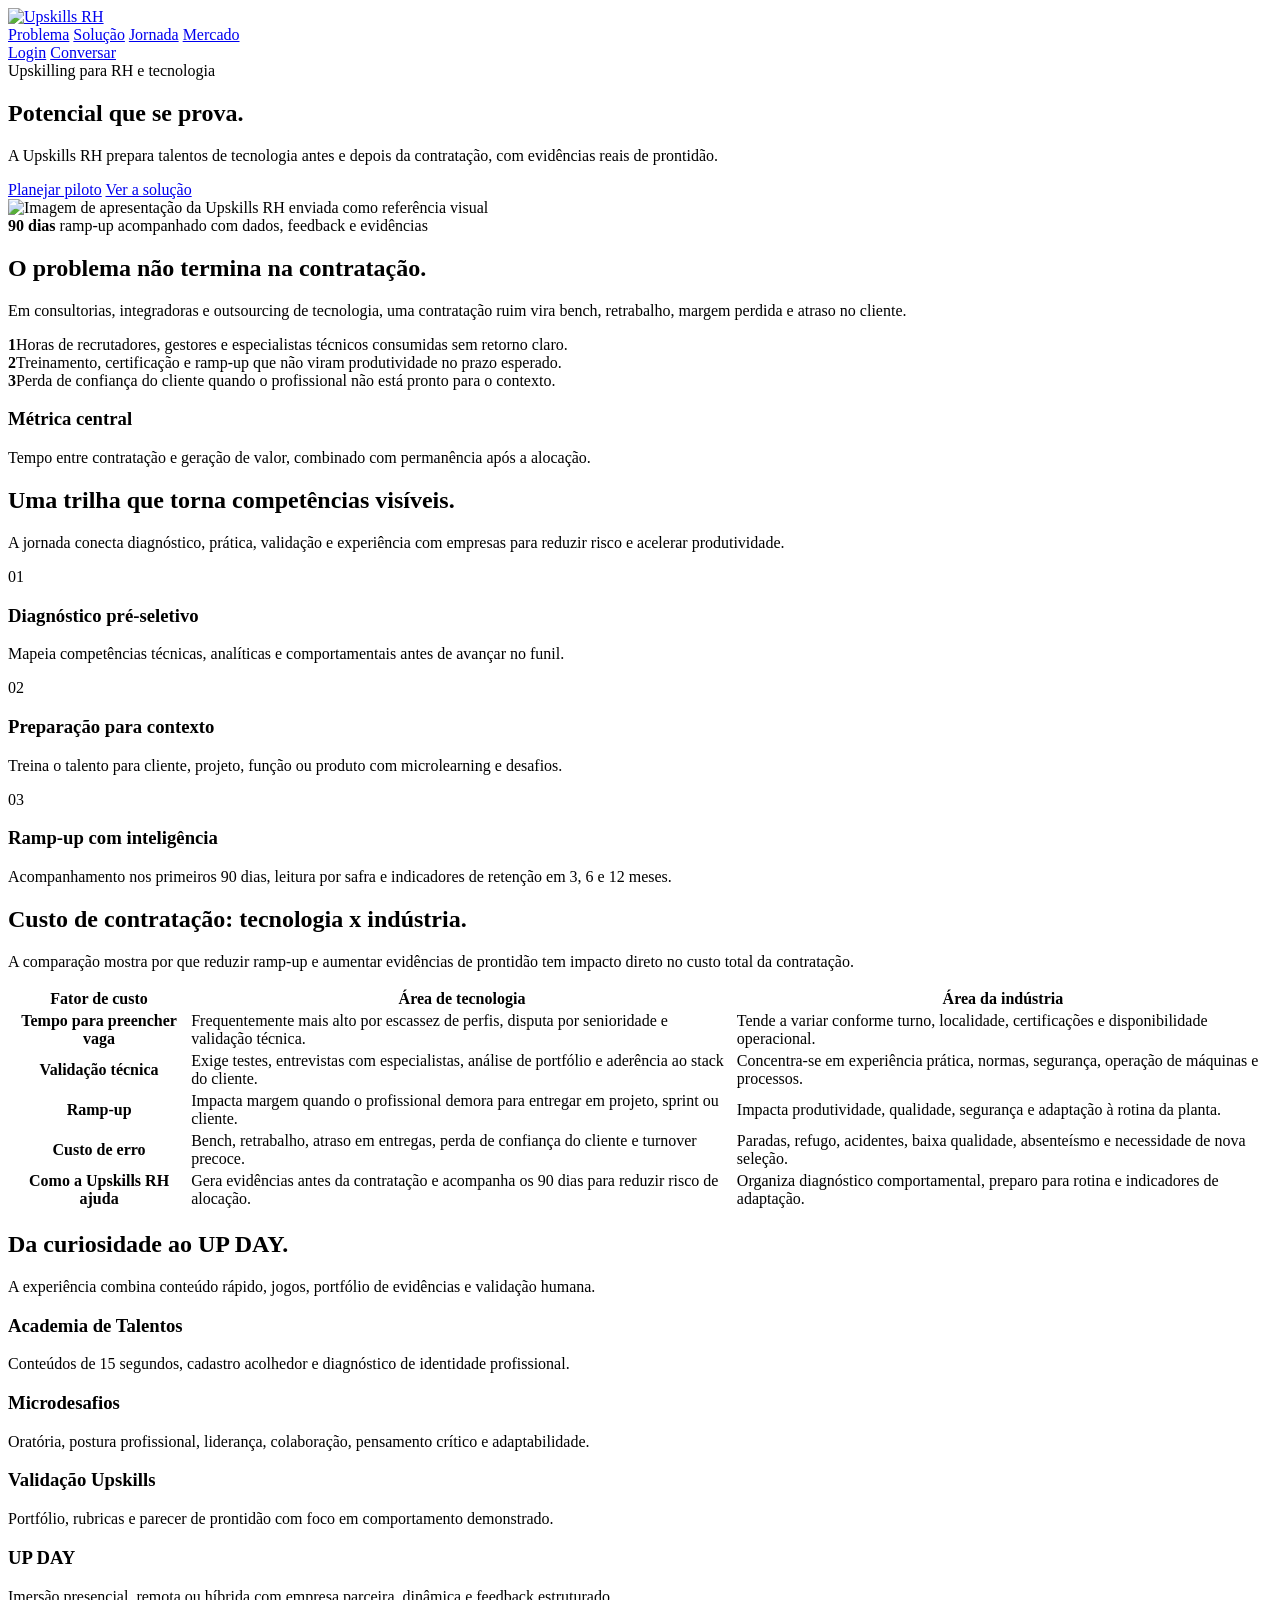
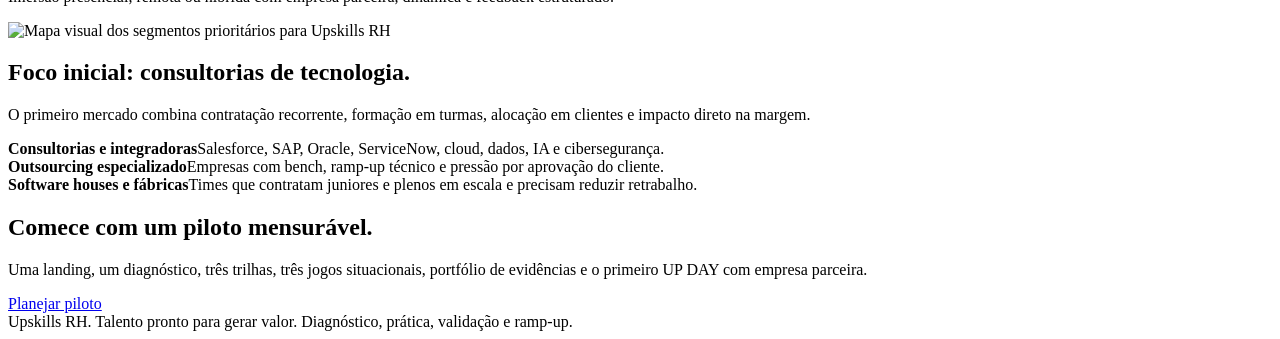
==== site/index.html @ b6ea3aa6 "Update hero punchline and visual asset" ====
<!doctype html>
<html lang="pt-BR">
<head>
  <meta charset="utf-8">
  <meta name="viewport" content="width=device-width, initial-scale=1">
  <title>Upskills RH | Talentos de tecnologia prontos para gerar valor</title>
  <meta name="description" content="Upskills RH reduz o tempo entre contratação e geração de valor com diagnóstico, microlearning, validação por evidências, UP DAY e ramp-up para talentos de tecnologia.">
  <meta property="og:title" content="Upskills RH">
  <meta property="og:description" content="Prepare talentos, acelere ramp-up e reduza risco de contratação em tecnologia.">
  <meta property="og:type" content="website">
  <link rel="icon" href="/upskills-logo.svg" type="image/svg+xml">
  <link rel="stylesheet" href="/styles.css?v=2">
</head>
<body>
  <header class="site-header">
    <div class="container nav">
      <a class="logo" href="#top" aria-label="Upskills RH">
        <img src="/upskills-logo.svg" alt="Upskills RH">
      </a>
      <nav class="nav-links" aria-label="Navegação principal">
        <a href="#problema">Problema</a>
        <a href="#solucao">Solução</a>
        <a href="#jornada">Jornada</a>
        <a href="#mercado">Mercado</a>
      </nav>
      <div class="nav-actions" aria-label="Ações principais">
        <a class="button secondary" href="/login">Login</a>
        <a class="button" href="mailto:brahmatechbot@gmail.com?subject=Quero%20conhecer%20a%20Upskills%20RH">Conversar</a>
      </div>
    </div>
  </header>

  <main id="top">
    <section class="hero">
      <div class="container hero-grid">
        <div class="hero-copy reveal">
          <span class="kicker">Upskilling para RH e tecnologia</span>
          <h1>Potencial que se prova.</h1>
          <p class="lead">A Upskills RH prepara talentos de tecnologia antes e depois da contratação, com evidências reais de prontidão.</p>
          <div class="hero-actions">
            <a class="button" href="mailto:brahmatechbot@gmail.com?subject=Piloto%20Upskills%20RH">Planejar piloto</a>
            <a class="button secondary" href="#solucao">Ver a solução</a>
          </div>
        </div>
        <div class="hero-panel reveal" aria-label="Visual de apresentação enviado para a interface principal da Upskills RH">
          <div class="hero-photo">
            <img src="/assets/hero-reference-isabela-20260822.jpeg" alt="Imagem de apresentação da Upskills RH enviada como referência visual">
          </div>
          <div class="metric-card">
            <strong>90 dias</strong>
            <span>ramp-up acompanhado com dados, feedback e evidências</span>
          </div>
        </div>
      </div>
    </section>

    <section id="problema" class="section-tight">
      <div class="container problem-grid">
        <article class="problem-main reveal">
          <h2 class="section-title">O problema não termina na contratação.</h2>
          <p>Em consultorias, integradoras e outsourcing de tecnologia, uma contratação ruim vira bench, retrabalho, margem perdida e atraso no cliente.</p>
          <div class="problem-list" aria-label="Custos de uma contratação inadequada">
            <div class="problem-item"><b>1</b><span>Horas de recrutadores, gestores e especialistas técnicos consumidas sem retorno claro.</span></div>
            <div class="problem-item"><b>2</b><span>Treinamento, certificação e ramp-up que não viram produtividade no prazo esperado.</span></div>
            <div class="problem-item"><b>3</b><span>Perda de confiança do cliente quando o profissional não está pronto para o contexto.</span></div>
          </div>
        </article>
        <aside class="problem-side reveal">
          <h3>Métrica central</h3>
          <p>Tempo entre contratação e geração de valor, combinado com permanência após a alocação.</p>
        </aside>
      </div>
    </section>

    <section id="solucao">
      <div class="container">
        <h2 class="section-title reveal">Uma trilha que torna competências visíveis.</h2>
        <p class="section-copy reveal">A jornada conecta diagnóstico, prática, validação e experiência com empresas para reduzir risco e acelerar produtividade.</p>
        <div class="modules">
          <article class="module reveal">
            <div class="module-number">01</div>
            <h3>Diagnóstico pré-seletivo</h3>
            <p>Mapeia competências técnicas, analíticas e comportamentais antes de avançar no funil.</p>
          </article>
          <article class="module reveal">
            <div class="module-number">02</div>
            <h3>Preparação para contexto</h3>
            <p>Treina o talento para cliente, projeto, função ou produto com microlearning e desafios.</p>
          </article>
          <article class="module wide reveal">
            <div>
              <div class="module-number">03</div>
              <h3>Ramp-up com inteligência</h3>
            </div>
            <p>Acompanhamento nos primeiros 90 dias, leitura por safra e indicadores de retenção em 3, 6 e 12 meses.</p>
          </article>
        </div>
      </div>
    </section>

    <section id="comparativo-custos" class="section-tight">
      <div class="container">
        <h2 class="section-title reveal">Custo de contratação: tecnologia x indústria.</h2>
        <p class="section-copy reveal">A comparação mostra por que reduzir ramp-up e aumentar evidências de prontidão tem impacto direto no custo total da contratação.</p>
        <div class="cost-table-wrap reveal" role="region" aria-label="Tabela de comparação de custo de contratação entre tecnologia e indústria" tabindex="0">
          <table class="cost-table">
            <thead>
              <tr>
                <th>Fator de custo</th>
                <th>Área de tecnologia</th>
                <th>Área da indústria</th>
              </tr>
            </thead>
            <tbody>
              <tr>
                <th scope="row">Tempo para preencher vaga</th>
                <td>Frequentemente mais alto por escassez de perfis, disputa por senioridade e validação técnica.</td>
                <td>Tende a variar conforme turno, localidade, certificações e disponibilidade operacional.</td>
              </tr>
              <tr>
                <th scope="row">Validação técnica</th>
                <td>Exige testes, entrevistas com especialistas, análise de portfólio e aderência ao stack do cliente.</td>
                <td>Concentra-se em experiência prática, normas, segurança, operação de máquinas e processos.</td>
              </tr>
              <tr>
                <th scope="row">Ramp-up</th>
                <td>Impacta margem quando o profissional demora para entregar em projeto, sprint ou cliente.</td>
                <td>Impacta produtividade, qualidade, segurança e adaptação à rotina da planta.</td>
              </tr>
              <tr>
                <th scope="row">Custo de erro</th>
                <td>Bench, retrabalho, atraso em entregas, perda de confiança do cliente e turnover precoce.</td>
                <td>Paradas, refugo, acidentes, baixa qualidade, absenteísmo e necessidade de nova seleção.</td>
              </tr>
              <tr>
                <th scope="row">Como a Upskills RH ajuda</th>
                <td>Gera evidências antes da contratação e acompanha os 90 dias para reduzir risco de alocação.</td>
                <td>Organiza diagnóstico comportamental, preparo para rotina e indicadores de adaptação.</td>
              </tr>
            </tbody>
          </table>
        </div>
      </div>
    </section>

    <section id="jornada">
      <div class="container">
        <h2 class="section-title reveal">Da curiosidade ao UP DAY.</h2>
        <p class="section-copy reveal">A experiência combina conteúdo rápido, jogos, portfólio de evidências e validação humana.</p>
        <div class="journey">
          <article class="journey-card reveal"><h3>Academia de Talentos</h3><p>Conteúdos de 15 segundos, cadastro acolhedor e diagnóstico de identidade profissional.</p></article>
          <article class="journey-card reveal"><h3>Microdesafios</h3><p>Oratória, postura profissional, liderança, colaboração, pensamento crítico e adaptabilidade.</p></article>
          <article class="journey-card reveal"><h3>Validação Upskills</h3><p>Portfólio, rubricas e parecer de prontidão com foco em comportamento demonstrado.</p></article>
          <article class="journey-card reveal"><h3>UP DAY</h3><p>Imersão presencial, remota ou híbrida com empresa parceira, dinâmica e feedback estruturado.</p></article>
        </div>
      </div>
    </section>

    <section id="mercado">
      <div class="container audience">
        <div class="audience-photo reveal">
          <img src="/market-map.svg" alt="Mapa visual dos segmentos prioritários para Upskills RH">
        </div>
        <div class="reveal">
          <h2 class="section-title">Foco inicial: consultorias de tecnologia.</h2>
          <p class="section-copy">O primeiro mercado combina contratação recorrente, formação em turmas, alocação em clientes e impacto direto na margem.</p>
          <div class="audience-list">
            <div class="audience-row"><strong>Consultorias e integradoras</strong><span>Salesforce, SAP, Oracle, ServiceNow, cloud, dados, IA e cibersegurança.</span></div>
            <div class="audience-row"><strong>Outsourcing especializado</strong><span>Empresas com bench, ramp-up técnico e pressão por aprovação do cliente.</span></div>
            <div class="audience-row"><strong>Software houses e fábricas</strong><span>Times que contratam juniores e plenos em escala e precisam reduzir retrabalho.</span></div>
          </div>
        </div>
      </div>
    </section>

    <section>
      <div class="container">
        <div class="cta-box reveal">
          <div>
            <h2>Comece com um piloto mensurável.</h2>
            <p>Uma landing, um diagnóstico, três trilhas, três jogos situacionais, portfólio de evidências e o primeiro UP DAY com empresa parceira.</p>
          </div>
          <div class="cta-actions">
            <a class="button" href="mailto:brahmatechbot@gmail.com?subject=Piloto%20Upskills%20RH">Planejar piloto</a>
          </div>
        </div>
      </div>
    </section>
  </main>

  <footer class="footer">
    <div class="container footer-inner">
      <span>Upskills RH. Talento pronto para gerar valor.</span>
      <span>Diagnóstico, prática, validação e ramp-up.</span>
    </div>
  </footer>
  <script src="https://code.jquery.com/jquery-4.0.0.min.js" defer></script>
  <script src="/site.js?v=2" defer></script>
</body>
</html>
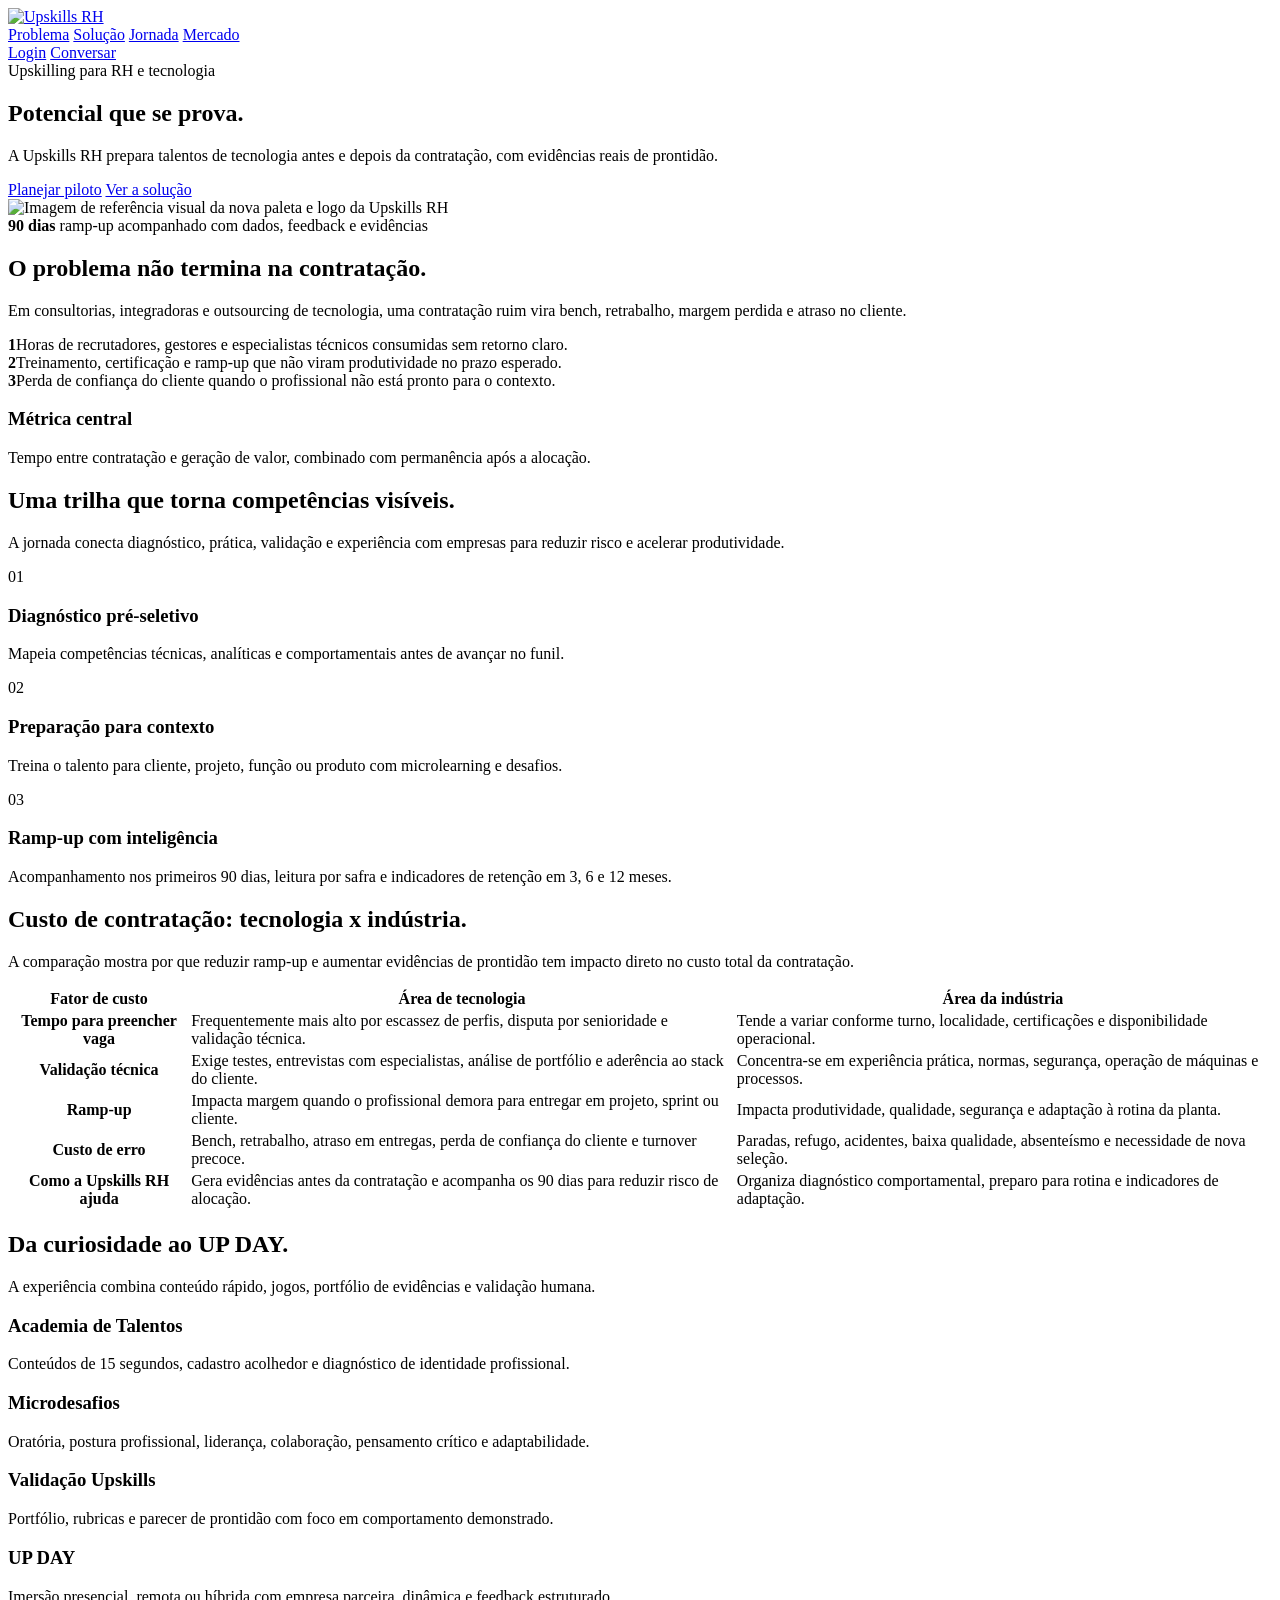
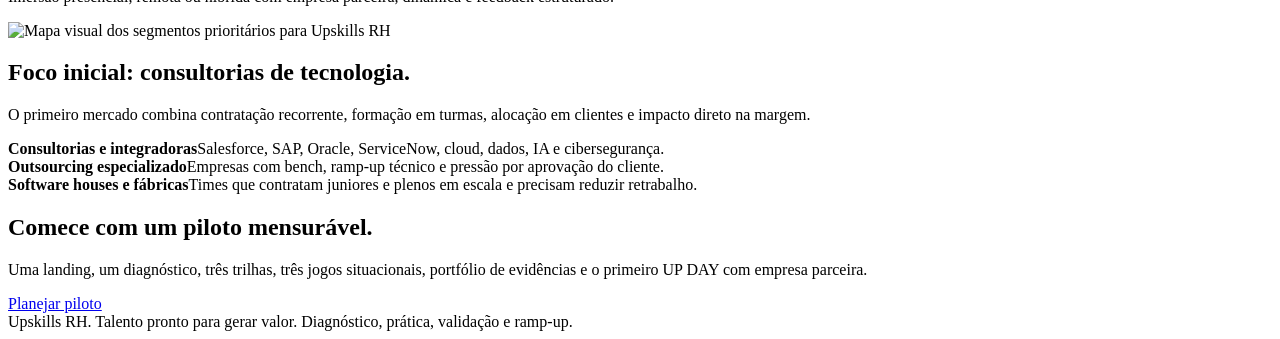
==== commit e0f62785: "Atualiza identidade visual da landing" ====
--- a/site/index.html
+++ b/site/index.html
@@ -9,7 +9,7 @@
   <meta property="og:description" content="Prepare talentos, acelere ramp-up e reduza risco de contratação em tecnologia.">
   <meta property="og:type" content="website">
   <link rel="icon" href="/upskills-logo.svg" type="image/svg+xml">
-  <link rel="stylesheet" href="/styles.css?v=2">
+  <link rel="stylesheet" href="/styles.css?v=3">
 </head>
 <body>
   <header class="site-header">
@@ -44,7 +44,7 @@
         </div>
         <div class="hero-panel reveal" aria-label="Visual de apresentação enviado para a interface principal da Upskills RH">
           <div class="hero-photo">
-            <img src="/assets/hero-reference-isabela-20260822.jpeg" alt="Imagem de apresentação da Upskills RH enviada como referência visual">
+            <img src="/assets/brand-reference-gabriele-20260822.jpeg" alt="Imagem de referência visual da nova paleta e logo da Upskills RH">
           </div>
           <div class="metric-card">
             <strong>90 dias</strong>
@@ -195,6 +195,6 @@
     </div>
   </footer>
   <script src="https://code.jquery.com/jquery-4.0.0.min.js" defer></script>
-  <script src="/site.js?v=2" defer></script>
+  <script src="/site.js?v=3" defer></script>
 </body>
 </html>
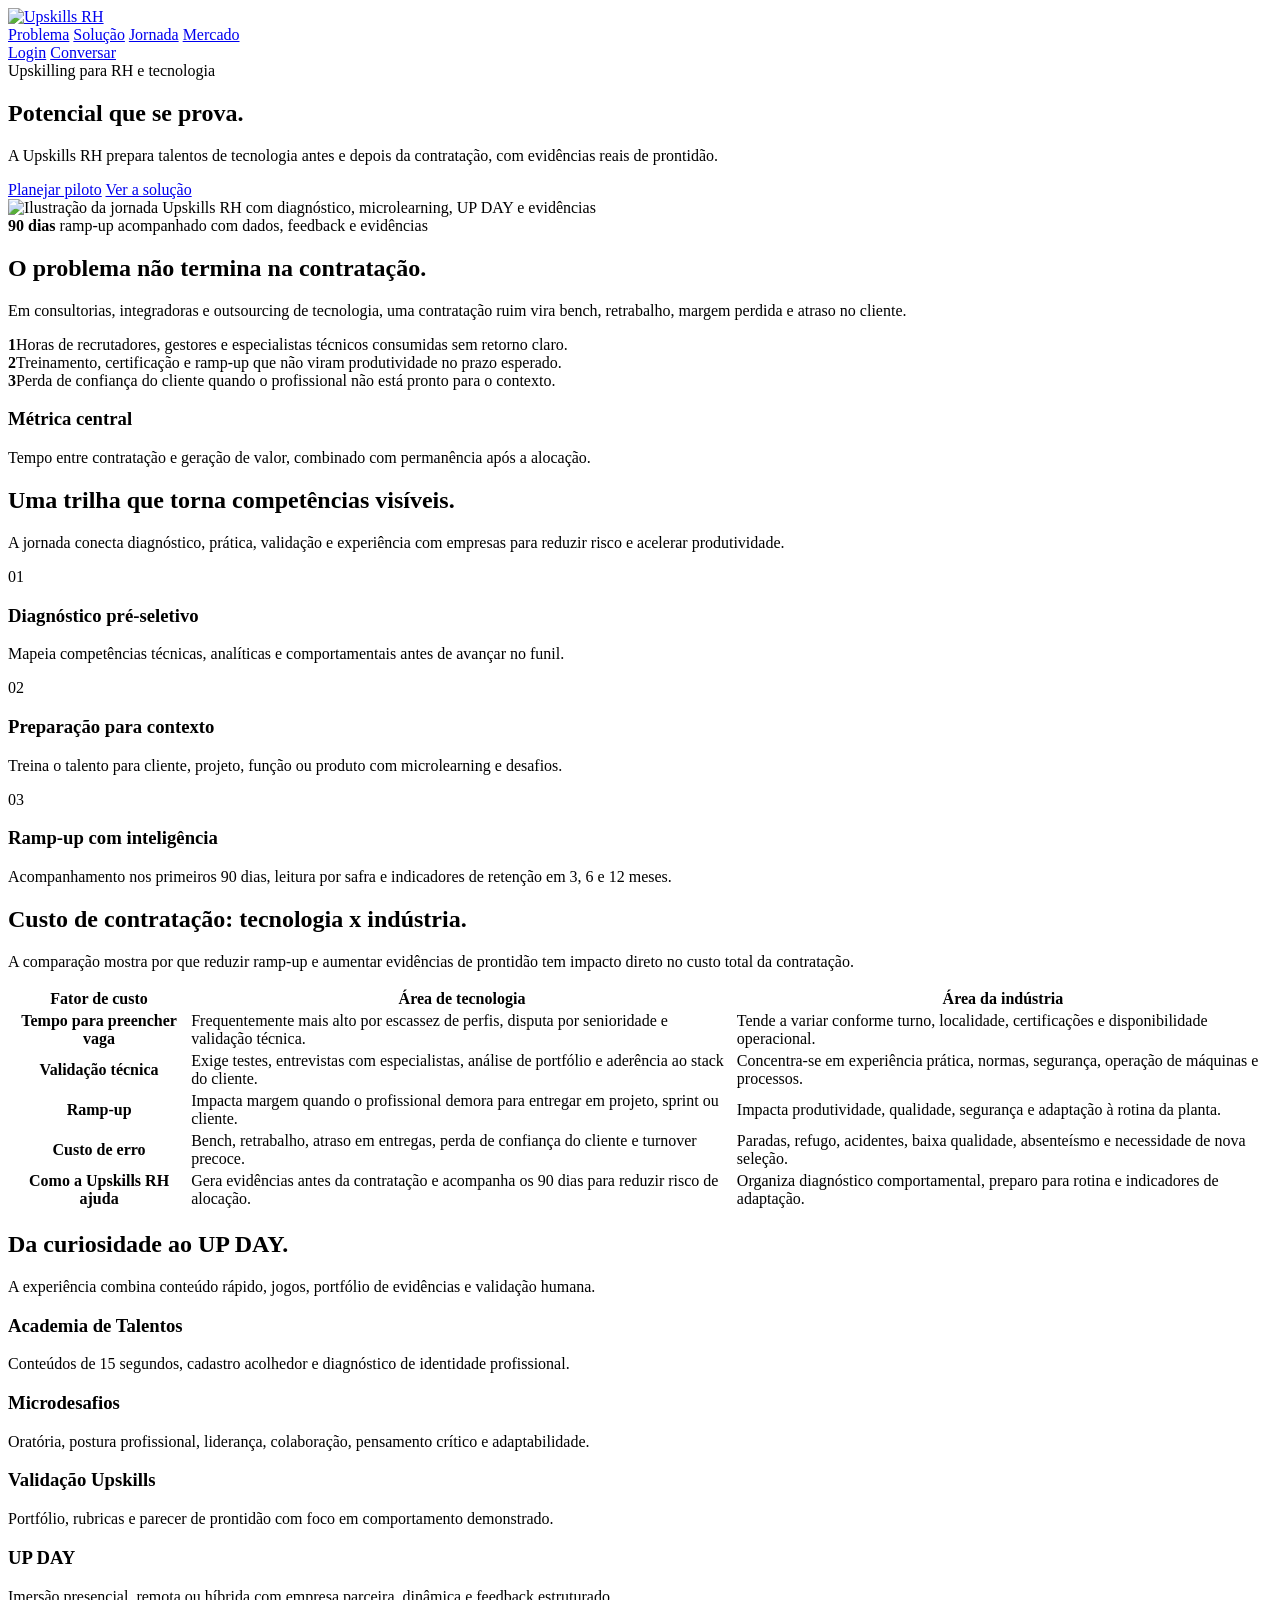
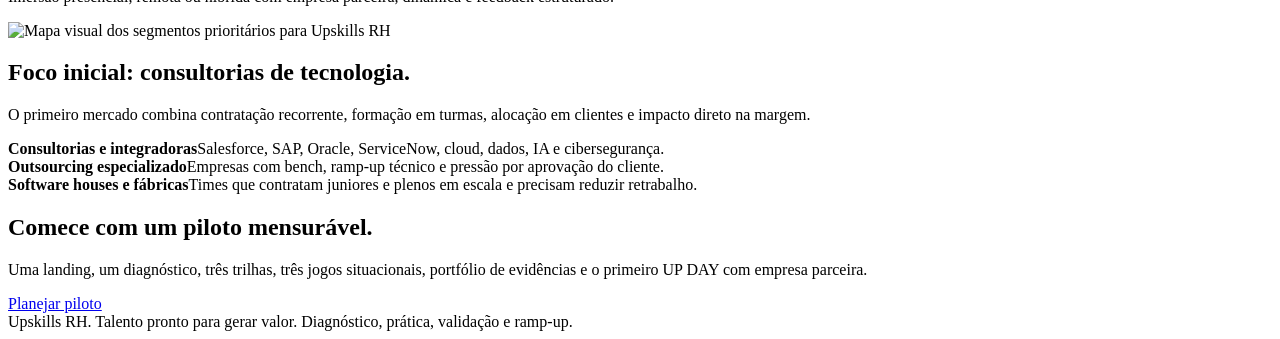
==== commit 72d90f26: "Aplica identidade visual em login e imagens" ====
--- a/site/index.html
+++ b/site/index.html
@@ -9,7 +9,7 @@
   <meta property="og:description" content="Prepare talentos, acelere ramp-up e reduza risco de contratação em tecnologia.">
   <meta property="og:type" content="website">
   <link rel="icon" href="/upskills-logo.svg" type="image/svg+xml">
-  <link rel="stylesheet" href="/styles.css?v=3">
+  <link rel="stylesheet" href="/styles.css?v=4">
 </head>
 <body>
   <header class="site-header">
@@ -44,7 +44,7 @@
         </div>
         <div class="hero-panel reveal" aria-label="Visual de apresentação enviado para a interface principal da Upskills RH">
           <div class="hero-photo">
-            <img src="/assets/brand-reference-gabriele-20260822.jpeg" alt="Imagem de referência visual da nova paleta e logo da Upskills RH">
+            <img src="/assets/hero-upskills-context.svg" alt="Ilustração da jornada Upskills RH com diagnóstico, microlearning, UP DAY e evidências">
           </div>
           <div class="metric-card">
             <strong>90 dias</strong>
@@ -195,6 +195,6 @@
     </div>
   </footer>
   <script src="https://code.jquery.com/jquery-4.0.0.min.js" defer></script>
-  <script src="/site.js?v=3" defer></script>
+  <script src="/site.js?v=4" defer></script>
 </body>
 </html>
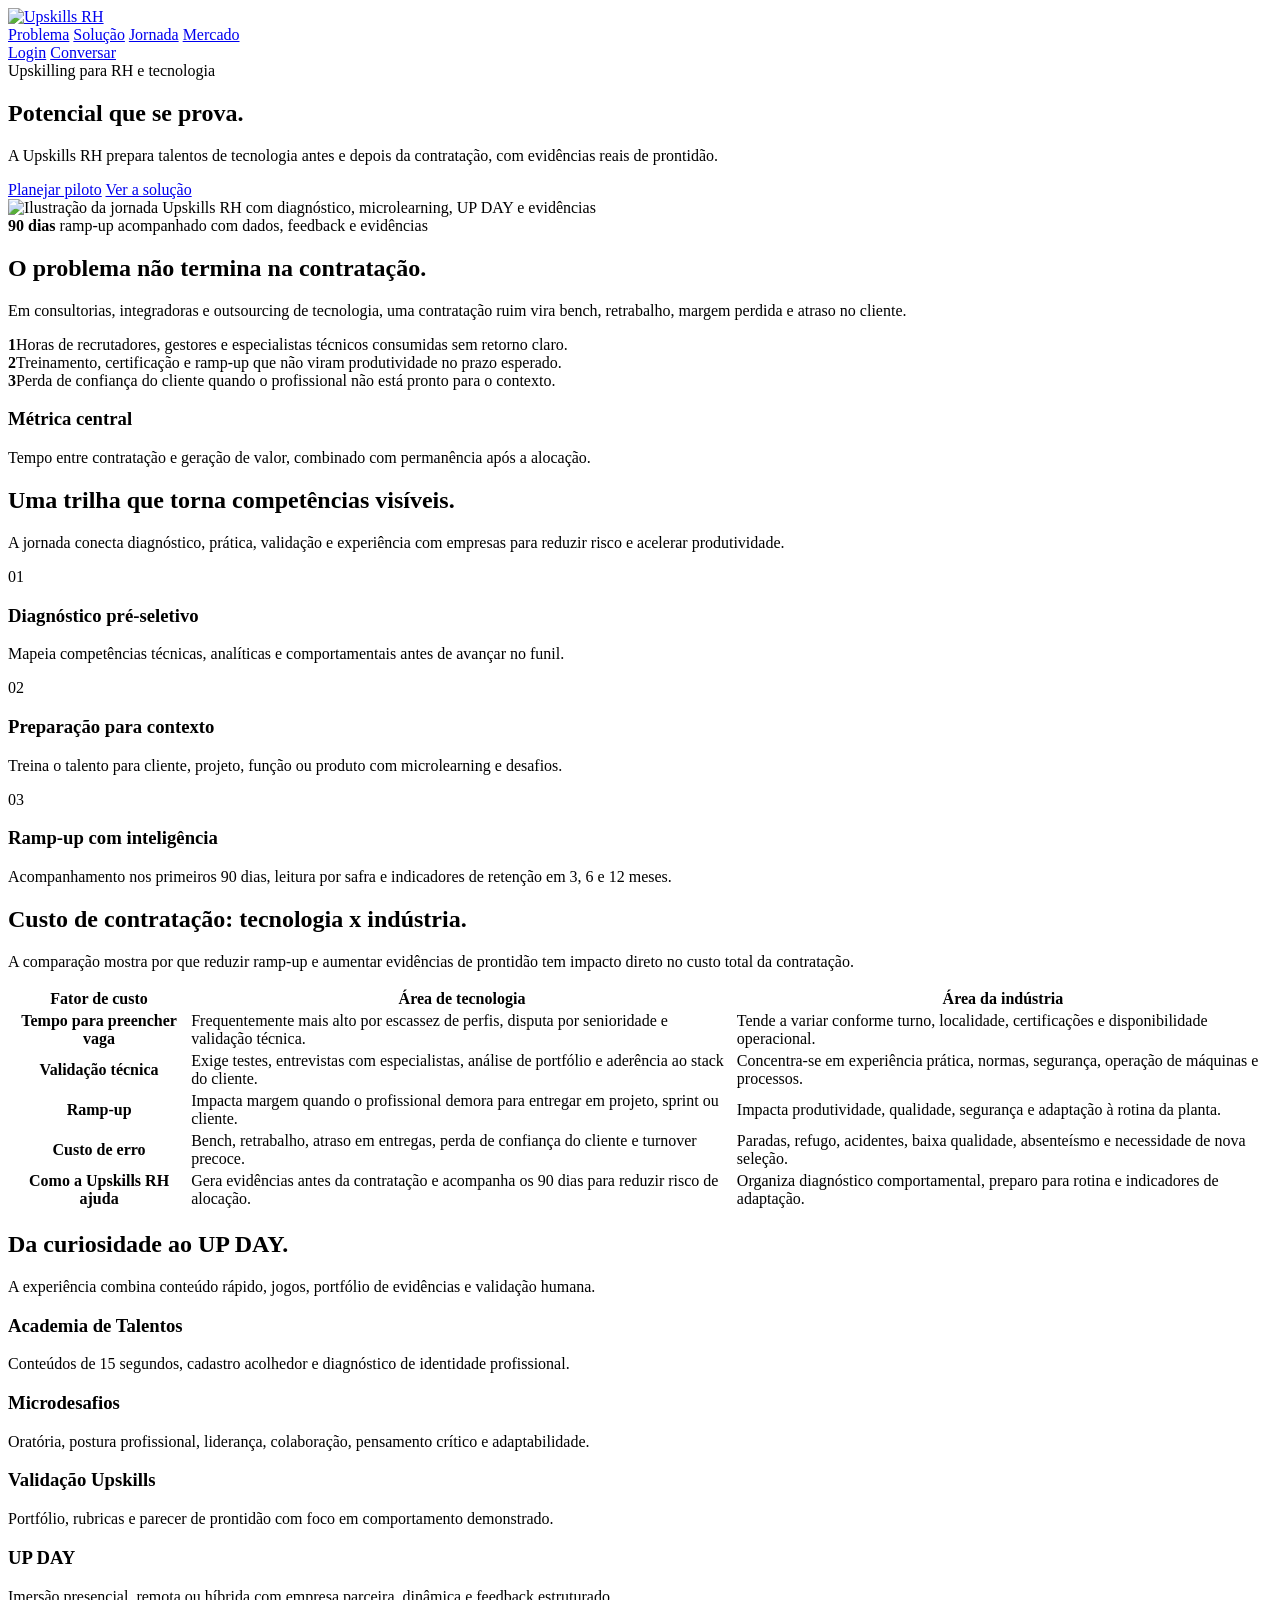
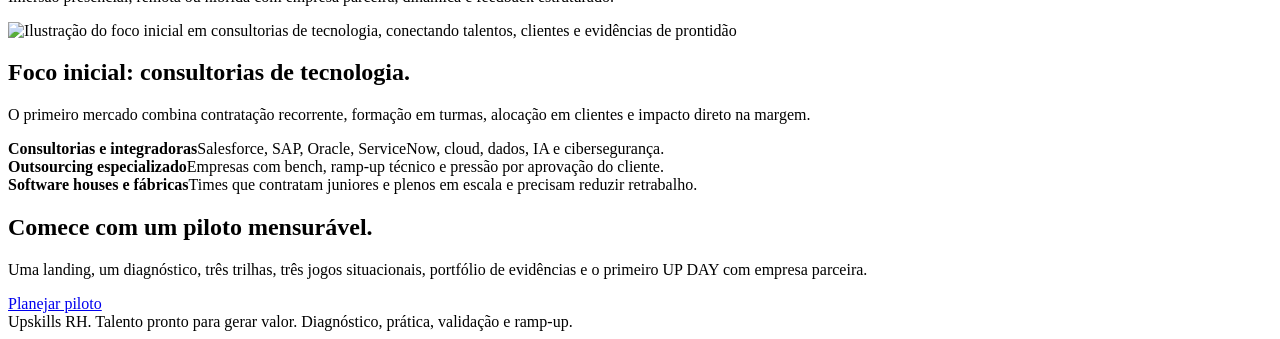
==== commit 3015b75f: "Atualiza imagem da seção de consultorias" ====
--- a/site/index.html
+++ b/site/index.html
@@ -159,7 +159,7 @@
     <section id="mercado">
       <div class="container audience">
         <div class="audience-photo reveal">
-          <img src="/market-map.svg" alt="Mapa visual dos segmentos prioritários para Upskills RH">
+          <img src="/market-map.svg?v=2" alt="Ilustração do foco inicial em consultorias de tecnologia, conectando talentos, clientes e evidências de prontidão">
         </div>
         <div class="reveal">
           <h2 class="section-title">Foco inicial: consultorias de tecnologia.</h2>
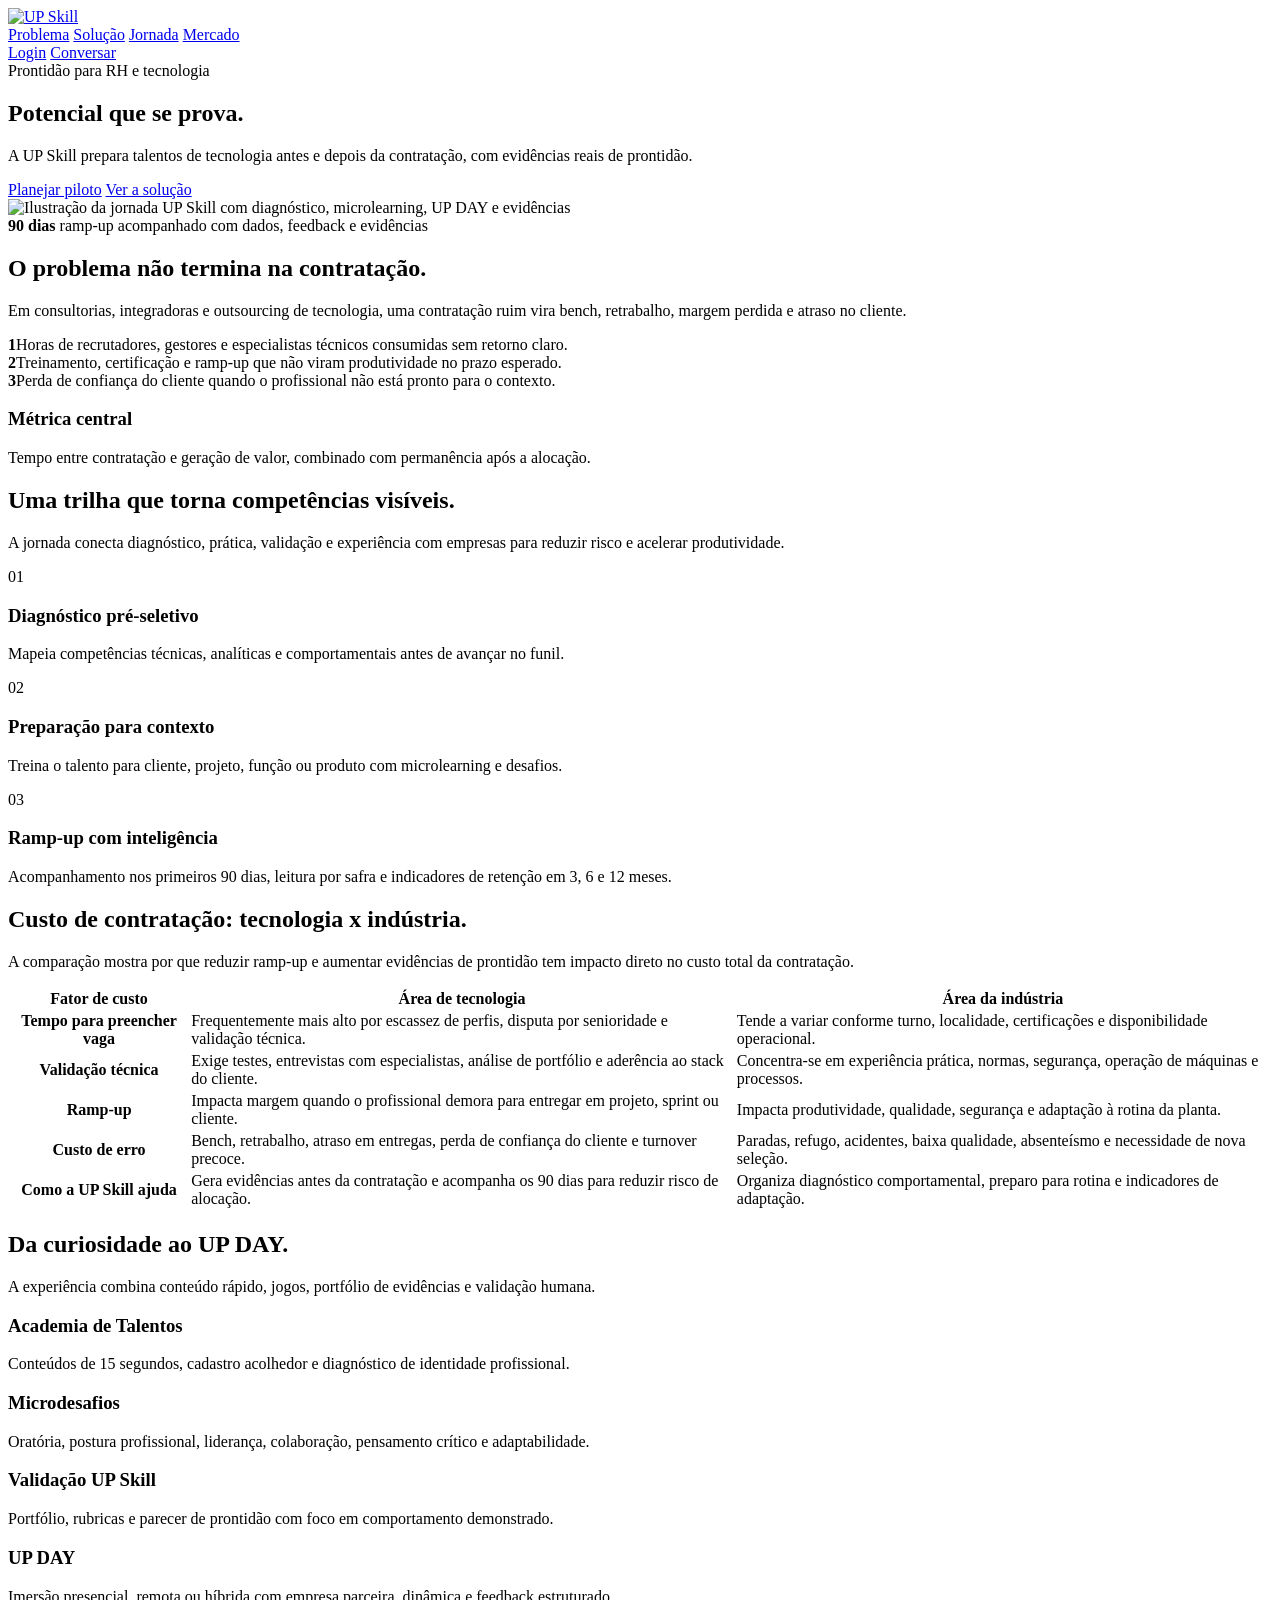
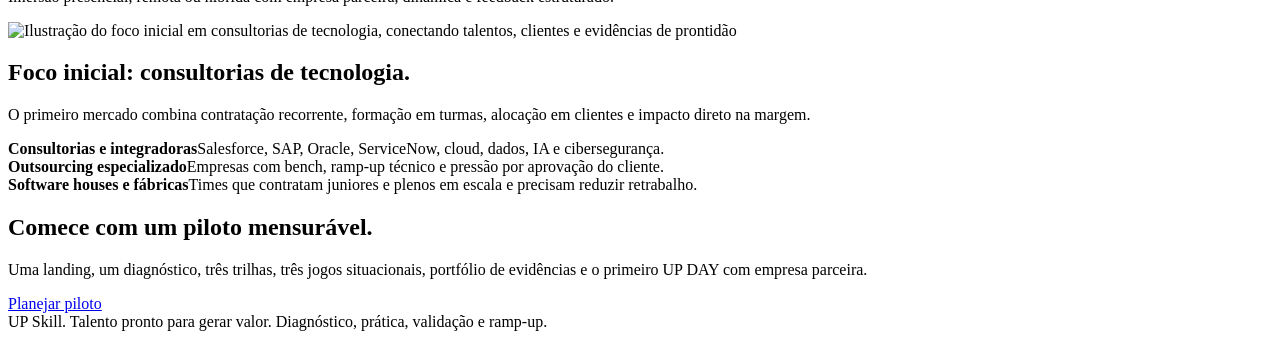
==== commit cb7d7796: "Padroniza nome da plataforma como UP Skill" ====
--- a/site/index.html
+++ b/site/index.html
@@ -3,9 +3,9 @@
 <head>
   <meta charset="utf-8">
   <meta name="viewport" content="width=device-width, initial-scale=1">
-  <title>Upskills RH | Talentos de tecnologia prontos para gerar valor</title>
-  <meta name="description" content="Upskills RH reduz o tempo entre contratação e geração de valor com diagnóstico, microlearning, validação por evidências, UP DAY e ramp-up para talentos de tecnologia.">
-  <meta property="og:title" content="Upskills RH">
+  <title>UP Skill | Talentos de tecnologia prontos para gerar valor</title>
+  <meta name="description" content="UP Skill reduz o tempo entre contratação e geração de valor com diagnóstico, microlearning, validação por evidências, UP DAY e ramp-up para talentos de tecnologia.">
+  <meta property="og:title" content="UP Skill">
   <meta property="og:description" content="Prepare talentos, acelere ramp-up e reduza risco de contratação em tecnologia.">
   <meta property="og:type" content="website">
   <link rel="icon" href="/upskills-logo.svg" type="image/svg+xml">
@@ -14,8 +14,8 @@
 <body>
   <header class="site-header">
     <div class="container nav">
-      <a class="logo" href="#top" aria-label="Upskills RH">
-        <img src="/upskills-logo.svg" alt="Upskills RH">
+      <a class="logo" href="#top" aria-label="UP Skill">
+        <img src="/upskills-logo.svg" alt="UP Skill">
       </a>
       <nav class="nav-links" aria-label="Navegação principal">
         <a href="#problema">Problema</a>
@@ -25,7 +25,7 @@
       </nav>
       <div class="nav-actions" aria-label="Ações principais">
         <a class="button secondary" href="/login">Login</a>
-        <a class="button" href="mailto:brahmatechbot@gmail.com?subject=Quero%20conhecer%20a%20Upskills%20RH">Conversar</a>
+        <a class="button" href="mailto:brahmatechbot@gmail.com?subject=Quero%20conhecer%20a%20UP%20Skill">Conversar</a>
       </div>
     </div>
   </header>
@@ -34,17 +34,17 @@
     <section class="hero">
       <div class="container hero-grid">
         <div class="hero-copy reveal">
-          <span class="kicker">Upskilling para RH e tecnologia</span>
+          <span class="kicker">Prontidão para RH e tecnologia</span>
           <h1>Potencial que se prova.</h1>
-          <p class="lead">A Upskills RH prepara talentos de tecnologia antes e depois da contratação, com evidências reais de prontidão.</p>
+          <p class="lead">A UP Skill prepara talentos de tecnologia antes e depois da contratação, com evidências reais de prontidão.</p>
           <div class="hero-actions">
-            <a class="button" href="mailto:brahmatechbot@gmail.com?subject=Piloto%20Upskills%20RH">Planejar piloto</a>
+            <a class="button" href="mailto:brahmatechbot@gmail.com?subject=Piloto%20UP%20Skill">Planejar piloto</a>
             <a class="button secondary" href="#solucao">Ver a solução</a>
           </div>
         </div>
-        <div class="hero-panel reveal" aria-label="Visual de apresentação enviado para a interface principal da Upskills RH">
+        <div class="hero-panel reveal" aria-label="Visual de apresentação enviado para a interface principal da UP Skill">
           <div class="hero-photo">
-            <img src="/assets/hero-upskills-context.svg" alt="Ilustração da jornada Upskills RH com diagnóstico, microlearning, UP DAY e evidências">
+            <img src="/assets/hero-upskills-context.svg" alt="Ilustração da jornada UP Skill com diagnóstico, microlearning, UP DAY e evidências">
           </div>
           <div class="metric-card">
             <strong>90 dias</strong>
@@ -133,7 +133,7 @@
                 <td>Paradas, refugo, acidentes, baixa qualidade, absenteísmo e necessidade de nova seleção.</td>
               </tr>
               <tr>
-                <th scope="row">Como a Upskills RH ajuda</th>
+                <th scope="row">Como a UP Skill ajuda</th>
                 <td>Gera evidências antes da contratação e acompanha os 90 dias para reduzir risco de alocação.</td>
                 <td>Organiza diagnóstico comportamental, preparo para rotina e indicadores de adaptação.</td>
               </tr>
@@ -150,7 +150,7 @@
         <div class="journey">
           <article class="journey-card reveal"><h3>Academia de Talentos</h3><p>Conteúdos de 15 segundos, cadastro acolhedor e diagnóstico de identidade profissional.</p></article>
           <article class="journey-card reveal"><h3>Microdesafios</h3><p>Oratória, postura profissional, liderança, colaboração, pensamento crítico e adaptabilidade.</p></article>
-          <article class="journey-card reveal"><h3>Validação Upskills</h3><p>Portfólio, rubricas e parecer de prontidão com foco em comportamento demonstrado.</p></article>
+          <article class="journey-card reveal"><h3>Validação UP Skill</h3><p>Portfólio, rubricas e parecer de prontidão com foco em comportamento demonstrado.</p></article>
           <article class="journey-card reveal"><h3>UP DAY</h3><p>Imersão presencial, remota ou híbrida com empresa parceira, dinâmica e feedback estruturado.</p></article>
         </div>
       </div>
@@ -181,7 +181,7 @@
             <p>Uma landing, um diagnóstico, três trilhas, três jogos situacionais, portfólio de evidências e o primeiro UP DAY com empresa parceira.</p>
           </div>
           <div class="cta-actions">
-            <a class="button" href="mailto:brahmatechbot@gmail.com?subject=Piloto%20Upskills%20RH">Planejar piloto</a>
+            <a class="button" href="mailto:brahmatechbot@gmail.com?subject=Piloto%20UP%20Skill">Planejar piloto</a>
           </div>
         </div>
       </div>
@@ -190,7 +190,7 @@
 
   <footer class="footer">
     <div class="container footer-inner">
-      <span>Upskills RH. Talento pronto para gerar valor.</span>
+      <span>UP Skill. Talento pronto para gerar valor.</span>
       <span>Diagnóstico, prática, validação e ramp-up.</span>
     </div>
   </footer>
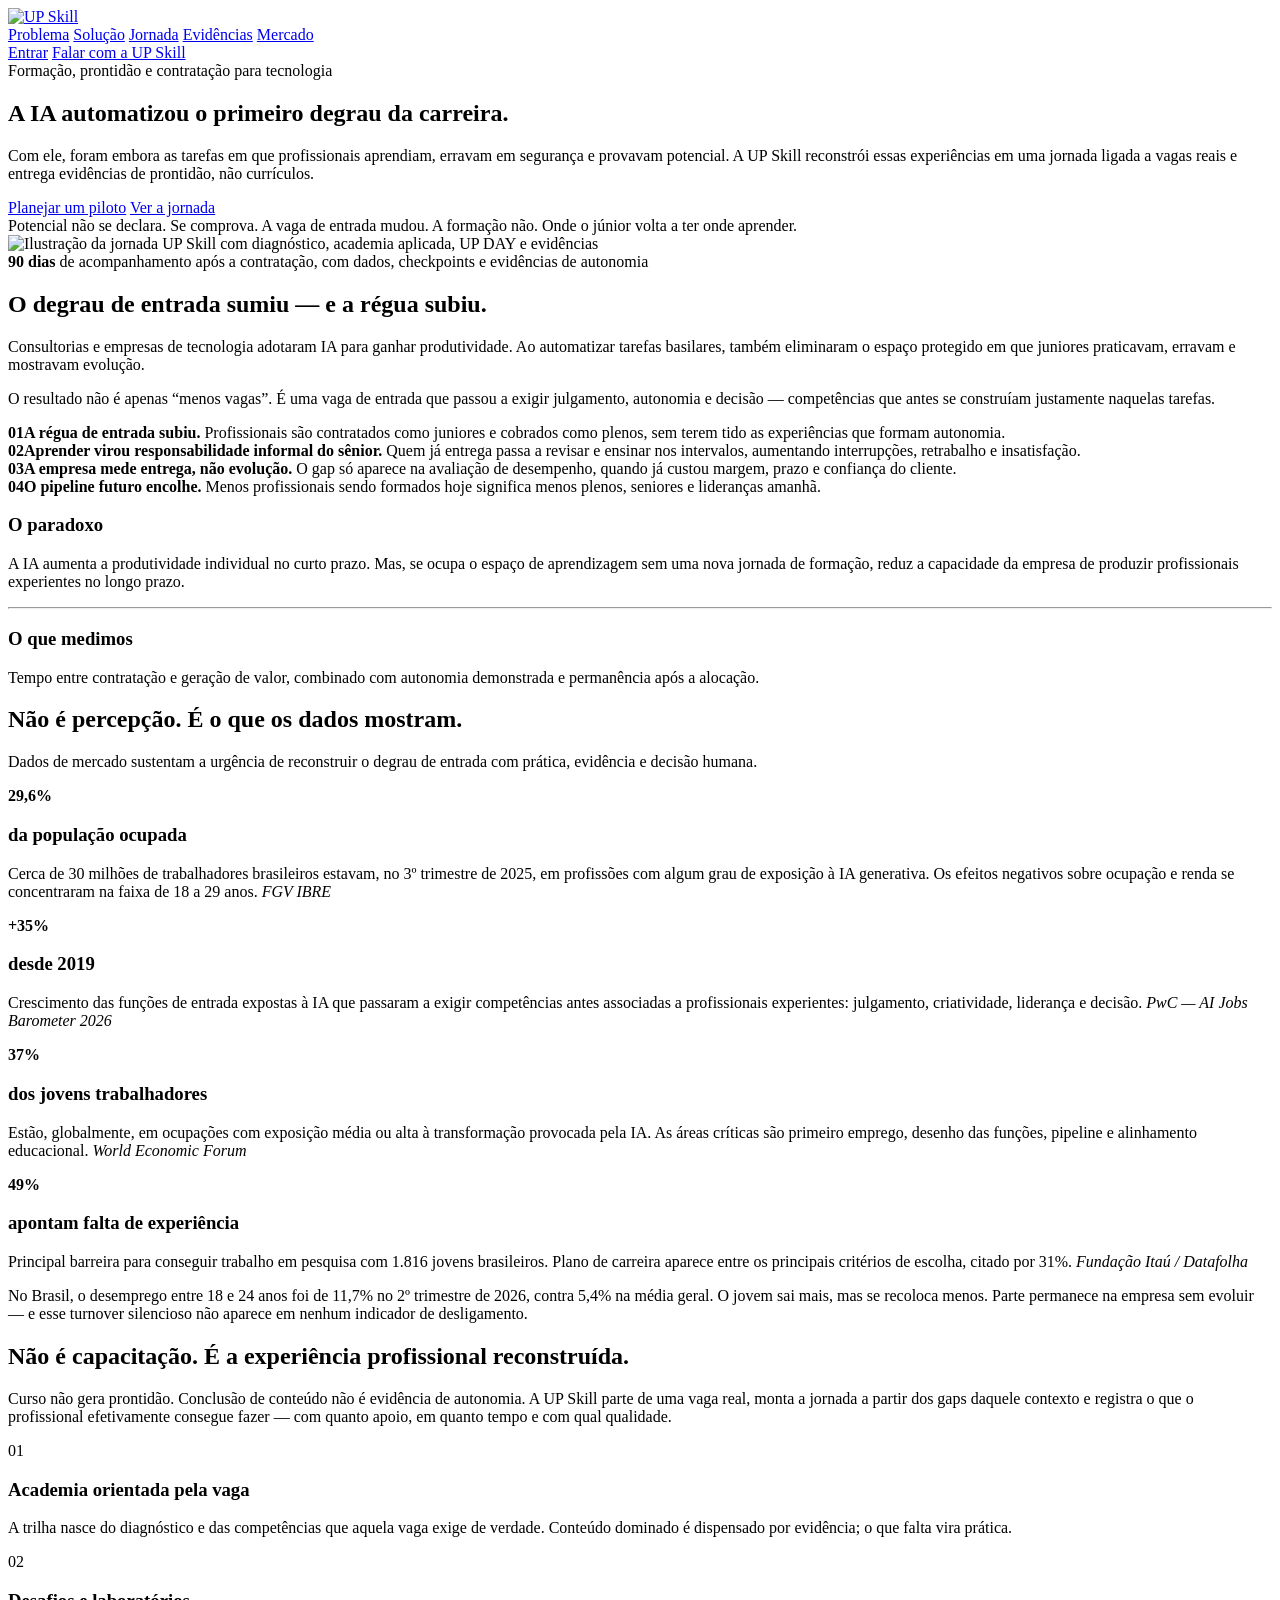
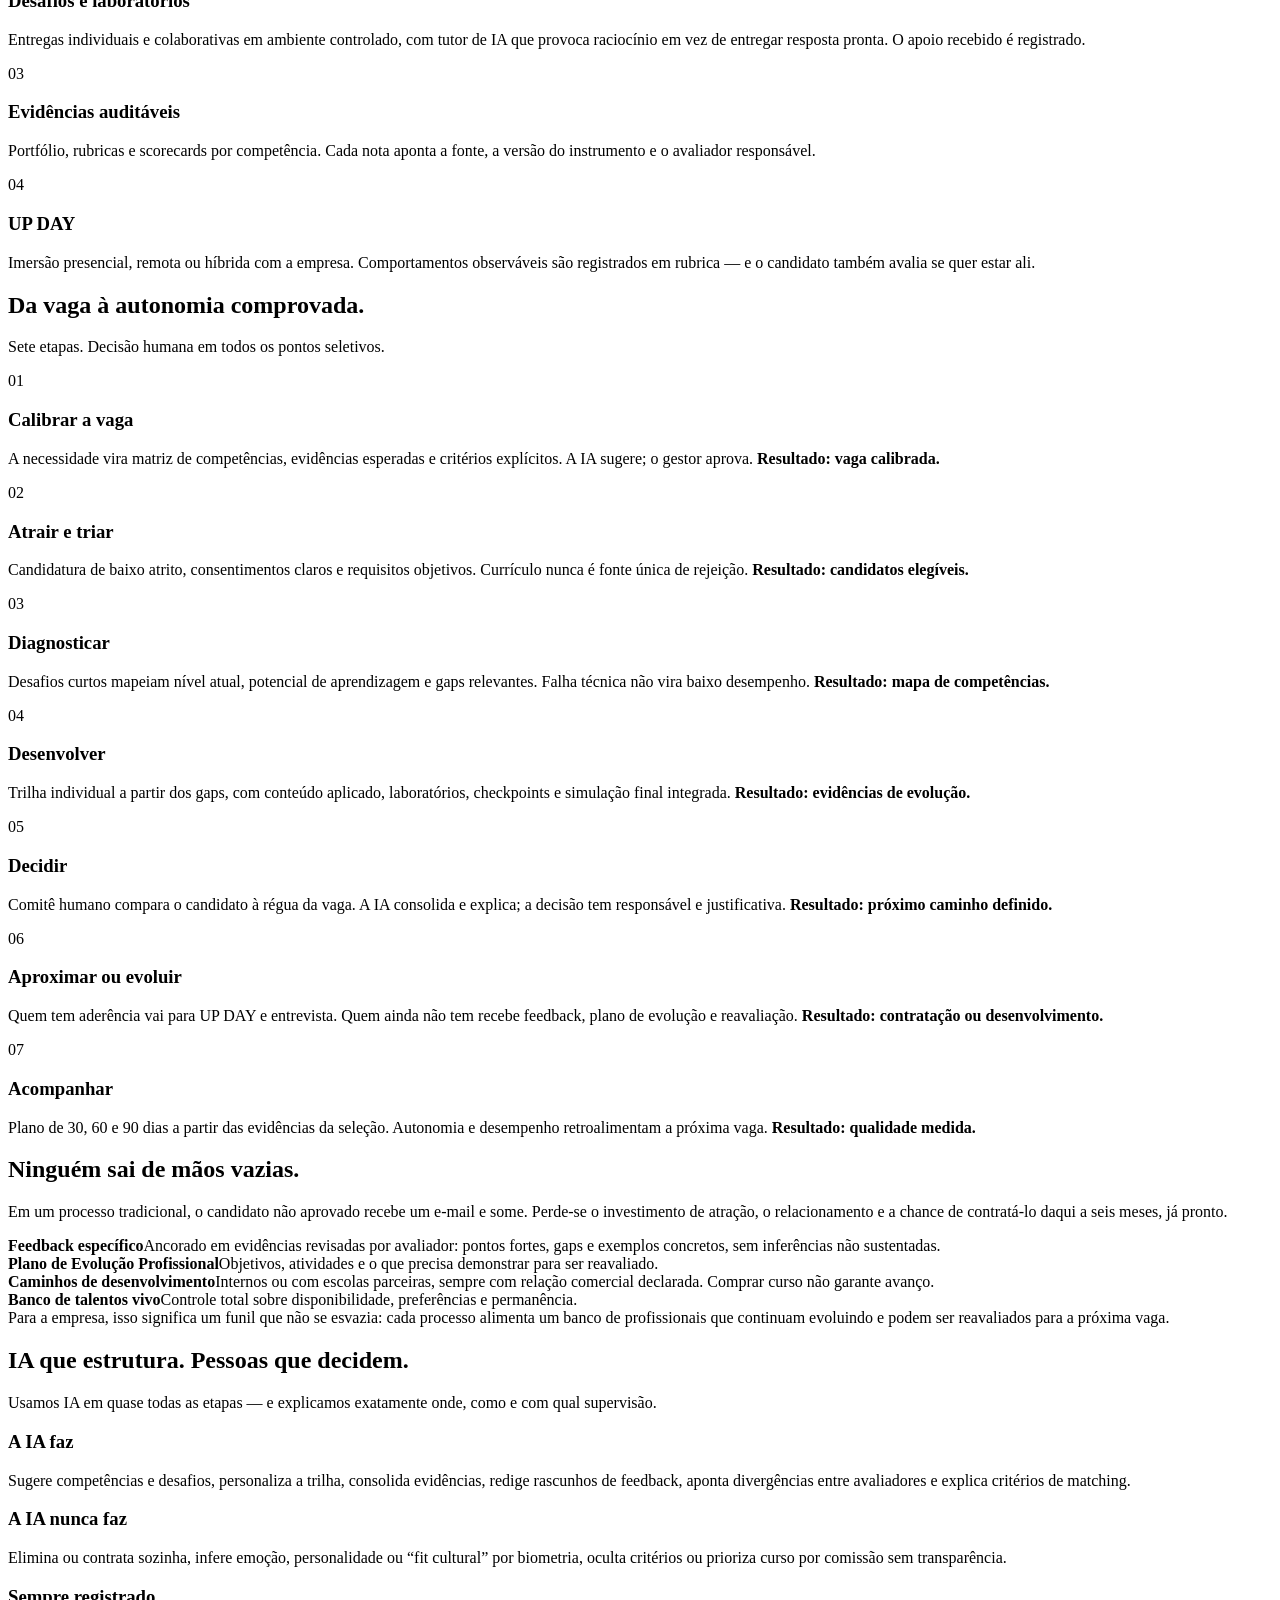
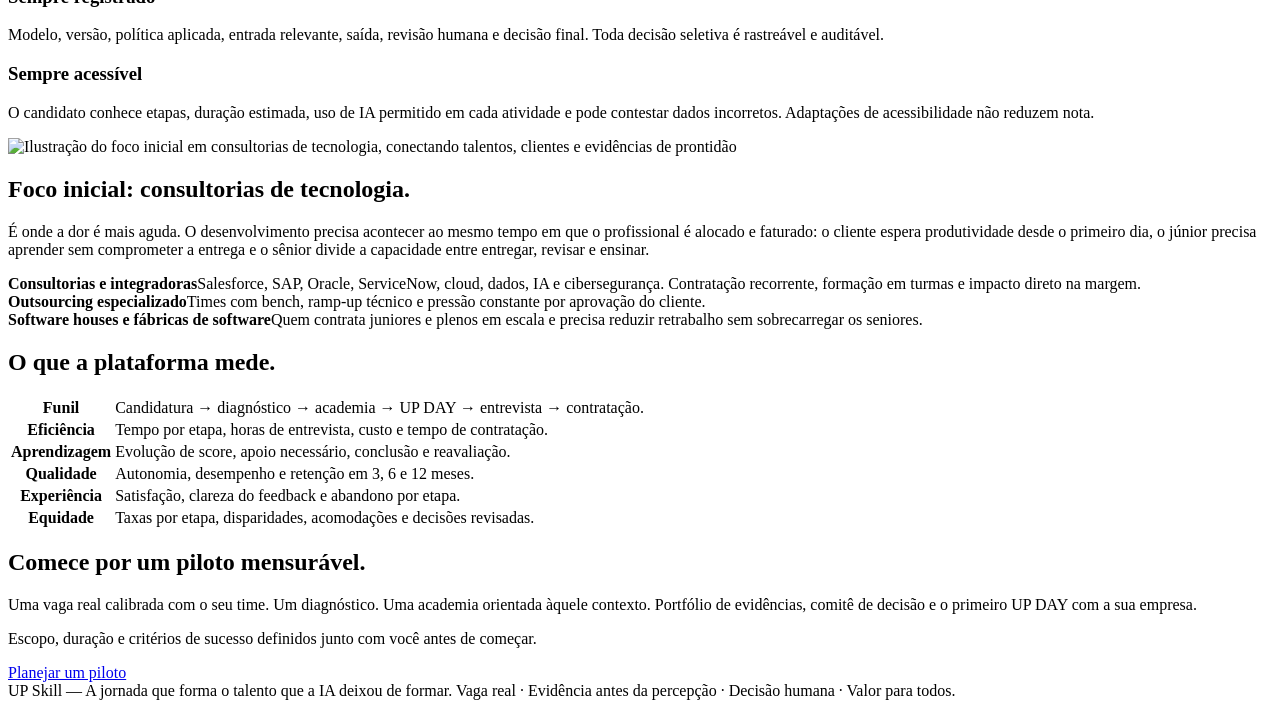
==== commit ca83da24: "Update landing page positioning copy" ====
--- a/site/index.html
+++ b/site/index.html
@@ -3,13 +3,13 @@
 <head>
   <meta charset="utf-8">
   <meta name="viewport" content="width=device-width, initial-scale=1">
-  <title>UP Skill | Talentos de tecnologia prontos para gerar valor</title>
-  <meta name="description" content="UP Skill reduz o tempo entre contratação e geração de valor com diagnóstico, microlearning, validação por evidências, UP DAY e ramp-up para talentos de tecnologia.">
-  <meta property="og:title" content="UP Skill">
-  <meta property="og:description" content="Prepare talentos, acelere ramp-up e reduza risco de contratação em tecnologia.">
+  <title>UP Skill | A jornada que forma o talento que a IA deixou de formar</title>
+  <meta name="description" content="A IA automatizou as tarefas que preparavam profissionais em início de carreira. A UP Skill reconstrói essas experiências em uma jornada ligada a vagas reais: diagnóstico, academia aplicada, evidências de prontidão, UP DAY e acompanhamento de ramp-up.">
+  <meta property="og:title" content="UP Skill — Potencial que se prova em vaga real">
+  <meta property="og:description" content="Diagnóstico, prática aplicada, evidências auditáveis e UP DAY. Uma jornada que reduz risco de contratação e devolve ao mercado o degrau de entrada que a IA absorveu.">
   <meta property="og:type" content="website">
   <link rel="icon" href="/upskills-logo.svg" type="image/svg+xml">
-  <link rel="stylesheet" href="/styles.css?v=4">
+  <link rel="stylesheet" href="/styles.css?v=5">
 </head>
 <body>
   <header class="site-header">
@@ -21,11 +21,12 @@
         <a href="#problema">Problema</a>
         <a href="#solucao">Solução</a>
         <a href="#jornada">Jornada</a>
+        <a href="#evidencias">Evidências</a>
         <a href="#mercado">Mercado</a>
       </nav>
       <div class="nav-actions" aria-label="Ações principais">
-        <a class="button secondary" href="/login">Login</a>
-        <a class="button" href="mailto:brahmatechbot@gmail.com?subject=Quero%20conhecer%20a%20UP%20Skill">Conversar</a>
+        <a class="button secondary" href="/login">Entrar</a>
+        <a class="button" href="mailto:brahmatechbot@gmail.com?subject=Quero%20falar%20com%20a%20UP%20Skill">Falar com a UP Skill</a>
       </div>
     </div>
   </header>
@@ -34,21 +35,26 @@
     <section class="hero">
       <div class="container hero-grid">
         <div class="hero-copy reveal">
-          <span class="kicker">Prontidão para RH e tecnologia</span>
-          <h1>Potencial que se prova.</h1>
-          <p class="lead">A UP Skill prepara talentos de tecnologia antes e depois da contratação, com evidências reais de prontidão.</p>
+          <span class="kicker">Formação, prontidão e contratação para tecnologia</span>
+          <h1>A IA automatizou o primeiro degrau da carreira.</h1>
+          <p class="lead">Com ele, foram embora as tarefas em que profissionais aprendiam, erravam em segurança e provavam potencial. A UP Skill reconstrói essas experiências em uma jornada ligada a vagas reais e entrega evidências de prontidão, não currículos.</p>
           <div class="hero-actions">
-            <a class="button" href="mailto:brahmatechbot@gmail.com?subject=Piloto%20UP%20Skill">Planejar piloto</a>
-            <a class="button secondary" href="#solucao">Ver a solução</a>
-          </div>
-        </div>
-        <div class="hero-panel reveal" aria-label="Visual de apresentação enviado para a interface principal da UP Skill">
+            <a class="button" href="mailto:brahmatechbot@gmail.com?subject=Piloto%20UP%20Skill">Planejar um piloto</a>
+            <a class="button secondary" href="#jornada">Ver a jornada</a>
+          </div>
+          <div class="hero-alternatives" aria-label="Mensagens de apoio">
+            <span>Potencial não se declara. Se comprova.</span>
+            <span>A vaga de entrada mudou. A formação não.</span>
+            <span>Onde o júnior volta a ter onde aprender.</span>
+          </div>
+        </div>
+        <div class="hero-panel reveal" aria-label="Visual de apresentação da jornada UP Skill">
           <div class="hero-photo">
-            <img src="/assets/hero-upskills-context.svg" alt="Ilustração da jornada UP Skill com diagnóstico, microlearning, UP DAY e evidências">
+            <img src="/assets/hero-upskills-context.svg" alt="Ilustração da jornada UP Skill com diagnóstico, academia aplicada, UP DAY e evidências">
           </div>
           <div class="metric-card">
             <strong>90 dias</strong>
-            <span>ramp-up acompanhado com dados, feedback e evidências</span>
+            <span>de acompanhamento após a contratação, com dados, checkpoints e evidências de autonomia</span>
           </div>
         </div>
       </div>
@@ -57,118 +63,145 @@
     <section id="problema" class="section-tight">
       <div class="container problem-grid">
         <article class="problem-main reveal">
-          <h2 class="section-title">O problema não termina na contratação.</h2>
-          <p>Em consultorias, integradoras e outsourcing de tecnologia, uma contratação ruim vira bench, retrabalho, margem perdida e atraso no cliente.</p>
-          <div class="problem-list" aria-label="Custos de uma contratação inadequada">
-            <div class="problem-item"><b>1</b><span>Horas de recrutadores, gestores e especialistas técnicos consumidas sem retorno claro.</span></div>
-            <div class="problem-item"><b>2</b><span>Treinamento, certificação e ramp-up que não viram produtividade no prazo esperado.</span></div>
-            <div class="problem-item"><b>3</b><span>Perda de confiança do cliente quando o profissional não está pronto para o contexto.</span></div>
+          <h2 class="section-title">O degrau de entrada sumiu — e a régua subiu.</h2>
+          <p>Consultorias e empresas de tecnologia adotaram IA para ganhar produtividade. Ao automatizar tarefas basilares, também eliminaram o espaço protegido em que juniores praticavam, erravam e mostravam evolução.</p>
+          <p>O resultado não é apenas “menos vagas”. É uma vaga de entrada que passou a exigir julgamento, autonomia e decisão — competências que antes se construíam justamente naquelas tarefas.</p>
+          <div class="problem-list" aria-label="Efeitos da elevação da régua de entrada">
+            <div class="problem-item"><b>01</b><span><strong>A régua de entrada subiu.</strong> Profissionais são contratados como juniores e cobrados como plenos, sem terem tido as experiências que formam autonomia.</span></div>
+            <div class="problem-item"><b>02</b><span><strong>Aprender virou responsabilidade informal do sênior.</strong> Quem já entrega passa a revisar e ensinar nos intervalos, aumentando interrupções, retrabalho e insatisfação.</span></div>
+            <div class="problem-item"><b>03</b><span><strong>A empresa mede entrega, não evolução.</strong> O gap só aparece na avaliação de desempenho, quando já custou margem, prazo e confiança do cliente.</span></div>
+            <div class="problem-item"><b>04</b><span><strong>O pipeline futuro encolhe.</strong> Menos profissionais sendo formados hoje significa menos plenos, seniores e lideranças amanhã.</span></div>
           </div>
         </article>
         <aside class="problem-side reveal">
-          <h3>Métrica central</h3>
-          <p>Tempo entre contratação e geração de valor, combinado com permanência após a alocação.</p>
+          <h3>O paradoxo</h3>
+          <p>A IA aumenta a produtividade individual no curto prazo. Mas, se ocupa o espaço de aprendizagem sem uma nova jornada de formação, reduz a capacidade da empresa de produzir profissionais experientes no longo prazo.</p>
+          <hr>
+          <h3>O que medimos</h3>
+          <p>Tempo entre contratação e geração de valor, combinado com autonomia demonstrada e permanência após a alocação.</p>
         </aside>
       </div>
     </section>
 
-    <section id="solucao">
-      <div class="container">
-        <h2 class="section-title reveal">Uma trilha que torna competências visíveis.</h2>
-        <p class="section-copy reveal">A jornada conecta diagnóstico, prática, validação e experiência com empresas para reduzir risco e acelerar produtividade.</p>
+    <section id="evidencias">
+      <div class="container">
+        <h2 class="section-title reveal">Não é percepção. É o que os dados mostram.</h2>
+        <p class="section-copy reveal">Dados de mercado sustentam a urgência de reconstruir o degrau de entrada com prática, evidência e decisão humana.</p>
+        <div class="evidence-grid">
+          <article class="evidence-card reveal"><strong>29,6%</strong><h3>da população ocupada</h3><p>Cerca de 30 milhões de trabalhadores brasileiros estavam, no 3º trimestre de 2025, em profissões com algum grau de exposição à IA generativa. Os efeitos negativos sobre ocupação e renda se concentraram na faixa de 18 a 29 anos. <em>FGV IBRE</em></p></article>
+          <article class="evidence-card reveal"><strong>+35%</strong><h3>desde 2019</h3><p>Crescimento das funções de entrada expostas à IA que passaram a exigir competências antes associadas a profissionais experientes: julgamento, criatividade, liderança e decisão. <em>PwC — AI Jobs Barometer 2026</em></p></article>
+          <article class="evidence-card reveal"><strong>37%</strong><h3>dos jovens trabalhadores</h3><p>Estão, globalmente, em ocupações com exposição média ou alta à transformação provocada pela IA. As áreas críticas são primeiro emprego, desenho das funções, pipeline e alinhamento educacional. <em>World Economic Forum</em></p></article>
+          <article class="evidence-card reveal"><strong>49%</strong><h3>apontam falta de experiência</h3><p>Principal barreira para conseguir trabalho em pesquisa com 1.816 jovens brasileiros. Plano de carreira aparece entre os principais critérios de escolha, citado por 31%. <em>Fundação Itaú / Datafolha</em></p></article>
+        </div>
+        <p class="section-copy evidence-close reveal">No Brasil, o desemprego entre 18 e 24 anos foi de 11,7% no 2º trimestre de 2026, contra 5,4% na média geral. O jovem sai mais, mas se recoloca menos. Parte permanece na empresa sem evoluir — e esse turnover silencioso não aparece em nenhum indicador de desligamento.</p>
+      </div>
+    </section>
+
+    <section id="solucao" class="section-tight">
+      <div class="container">
+        <h2 class="section-title reveal">Não é capacitação. É a experiência profissional reconstruída.</h2>
+        <p class="section-copy reveal">Curso não gera prontidão. Conclusão de conteúdo não é evidência de autonomia. A UP Skill parte de uma vaga real, monta a jornada a partir dos gaps daquele contexto e registra o que o profissional efetivamente consegue fazer — com quanto apoio, em quanto tempo e com qual qualidade.</p>
         <div class="modules">
           <article class="module reveal">
             <div class="module-number">01</div>
-            <h3>Diagnóstico pré-seletivo</h3>
-            <p>Mapeia competências técnicas, analíticas e comportamentais antes de avançar no funil.</p>
+            <h3>Academia orientada pela vaga</h3>
+            <p>A trilha nasce do diagnóstico e das competências que aquela vaga exige de verdade. Conteúdo dominado é dispensado por evidência; o que falta vira prática.</p>
           </article>
           <article class="module reveal">
             <div class="module-number">02</div>
-            <h3>Preparação para contexto</h3>
-            <p>Treina o talento para cliente, projeto, função ou produto com microlearning e desafios.</p>
-          </article>
-          <article class="module wide reveal">
-            <div>
-              <div class="module-number">03</div>
-              <h3>Ramp-up com inteligência</h3>
-            </div>
-            <p>Acompanhamento nos primeiros 90 dias, leitura por safra e indicadores de retenção em 3, 6 e 12 meses.</p>
-          </article>
-        </div>
-      </div>
-    </section>
-
-    <section id="comparativo-custos" class="section-tight">
-      <div class="container">
-        <h2 class="section-title reveal">Custo de contratação: tecnologia x indústria.</h2>
-        <p class="section-copy reveal">A comparação mostra por que reduzir ramp-up e aumentar evidências de prontidão tem impacto direto no custo total da contratação.</p>
-        <div class="cost-table-wrap reveal" role="region" aria-label="Tabela de comparação de custo de contratação entre tecnologia e indústria" tabindex="0">
-          <table class="cost-table">
-            <thead>
-              <tr>
-                <th>Fator de custo</th>
-                <th>Área de tecnologia</th>
-                <th>Área da indústria</th>
-              </tr>
-            </thead>
-            <tbody>
-              <tr>
-                <th scope="row">Tempo para preencher vaga</th>
-                <td>Frequentemente mais alto por escassez de perfis, disputa por senioridade e validação técnica.</td>
-                <td>Tende a variar conforme turno, localidade, certificações e disponibilidade operacional.</td>
-              </tr>
-              <tr>
-                <th scope="row">Validação técnica</th>
-                <td>Exige testes, entrevistas com especialistas, análise de portfólio e aderência ao stack do cliente.</td>
-                <td>Concentra-se em experiência prática, normas, segurança, operação de máquinas e processos.</td>
-              </tr>
-              <tr>
-                <th scope="row">Ramp-up</th>
-                <td>Impacta margem quando o profissional demora para entregar em projeto, sprint ou cliente.</td>
-                <td>Impacta produtividade, qualidade, segurança e adaptação à rotina da planta.</td>
-              </tr>
-              <tr>
-                <th scope="row">Custo de erro</th>
-                <td>Bench, retrabalho, atraso em entregas, perda de confiança do cliente e turnover precoce.</td>
-                <td>Paradas, refugo, acidentes, baixa qualidade, absenteísmo e necessidade de nova seleção.</td>
-              </tr>
-              <tr>
-                <th scope="row">Como a UP Skill ajuda</th>
-                <td>Gera evidências antes da contratação e acompanha os 90 dias para reduzir risco de alocação.</td>
-                <td>Organiza diagnóstico comportamental, preparo para rotina e indicadores de adaptação.</td>
-              </tr>
-            </tbody>
-          </table>
+            <h3>Desafios e laboratórios</h3>
+            <p>Entregas individuais e colaborativas em ambiente controlado, com tutor de IA que provoca raciocínio em vez de entregar resposta pronta. O apoio recebido é registrado.</p>
+          </article>
+          <article class="module reveal">
+            <div class="module-number">03</div>
+            <h3>Evidências auditáveis</h3>
+            <p>Portfólio, rubricas e scorecards por competência. Cada nota aponta a fonte, a versão do instrumento e o avaliador responsável.</p>
+          </article>
+          <article class="module reveal">
+            <div class="module-number">04</div>
+            <h3>UP DAY</h3>
+            <p>Imersão presencial, remota ou híbrida com a empresa. Comportamentos observáveis são registrados em rubrica — e o candidato também avalia se quer estar ali.</p>
+          </article>
         </div>
       </div>
     </section>
 
     <section id="jornada">
       <div class="container">
-        <h2 class="section-title reveal">Da curiosidade ao UP DAY.</h2>
-        <p class="section-copy reveal">A experiência combina conteúdo rápido, jogos, portfólio de evidências e validação humana.</p>
+        <h2 class="section-title reveal">Da vaga à autonomia comprovada.</h2>
+        <p class="section-copy reveal">Sete etapas. Decisão humana em todos os pontos seletivos.</p>
         <div class="journey">
-          <article class="journey-card reveal"><h3>Academia de Talentos</h3><p>Conteúdos de 15 segundos, cadastro acolhedor e diagnóstico de identidade profissional.</p></article>
-          <article class="journey-card reveal"><h3>Microdesafios</h3><p>Oratória, postura profissional, liderança, colaboração, pensamento crítico e adaptabilidade.</p></article>
-          <article class="journey-card reveal"><h3>Validação UP Skill</h3><p>Portfólio, rubricas e parecer de prontidão com foco em comportamento demonstrado.</p></article>
-          <article class="journey-card reveal"><h3>UP DAY</h3><p>Imersão presencial, remota ou híbrida com empresa parceira, dinâmica e feedback estruturado.</p></article>
-        </div>
-      </div>
-    </section>
-
-    <section id="mercado">
+          <article class="journey-card reveal"><span>01</span><h3>Calibrar a vaga</h3><p>A necessidade vira matriz de competências, evidências esperadas e critérios explícitos. A IA sugere; o gestor aprova. <strong>Resultado: vaga calibrada.</strong></p></article>
+          <article class="journey-card reveal"><span>02</span><h3>Atrair e triar</h3><p>Candidatura de baixo atrito, consentimentos claros e requisitos objetivos. Currículo nunca é fonte única de rejeição. <strong>Resultado: candidatos elegíveis.</strong></p></article>
+          <article class="journey-card reveal"><span>03</span><h3>Diagnosticar</h3><p>Desafios curtos mapeiam nível atual, potencial de aprendizagem e gaps relevantes. Falha técnica não vira baixo desempenho. <strong>Resultado: mapa de competências.</strong></p></article>
+          <article class="journey-card reveal"><span>04</span><h3>Desenvolver</h3><p>Trilha individual a partir dos gaps, com conteúdo aplicado, laboratórios, checkpoints e simulação final integrada. <strong>Resultado: evidências de evolução.</strong></p></article>
+          <article class="journey-card reveal"><span>05</span><h3>Decidir</h3><p>Comitê humano compara o candidato à régua da vaga. A IA consolida e explica; a decisão tem responsável e justificativa. <strong>Resultado: próximo caminho definido.</strong></p></article>
+          <article class="journey-card reveal"><span>06</span><h3>Aproximar ou evoluir</h3><p>Quem tem aderência vai para UP DAY e entrevista. Quem ainda não tem recebe feedback, plano de evolução e reavaliação. <strong>Resultado: contratação ou desenvolvimento.</strong></p></article>
+          <article class="journey-card reveal"><span>07</span><h3>Acompanhar</h3><p>Plano de 30, 60 e 90 dias a partir das evidências da seleção. Autonomia e desempenho retroalimentam a próxima vaga. <strong>Resultado: qualidade medida.</strong></p></article>
+        </div>
+      </div>
+    </section>
+
+    <section id="valor" class="section-tight">
+      <div class="container split-section">
+        <div class="reveal">
+          <h2 class="section-title">Ninguém sai de mãos vazias.</h2>
+          <p class="section-copy">Em um processo tradicional, o candidato não aprovado recebe um e-mail e some. Perde-se o investimento de atração, o relacionamento e a chance de contratá-lo daqui a seis meses, já pronto.</p>
+        </div>
+        <div class="value-list reveal">
+          <div><strong>Feedback específico</strong><span>Ancorado em evidências revisadas por avaliador: pontos fortes, gaps e exemplos concretos, sem inferências não sustentadas.</span></div>
+          <div><strong>Plano de Evolução Profissional</strong><span>Objetivos, atividades e o que precisa demonstrar para ser reavaliado.</span></div>
+          <div><strong>Caminhos de desenvolvimento</strong><span>Internos ou com escolas parceiras, sempre com relação comercial declarada. Comprar curso não garante avanço.</span></div>
+          <div><strong>Banco de talentos vivo</strong><span>Controle total sobre disponibilidade, preferências e permanência.</span></div>
+          <aside>Para a empresa, isso significa um funil que não se esvazia: cada processo alimenta um banco de profissionais que continuam evoluindo e podem ser reavaliados para a próxima vaga.</aside>
+        </div>
+      </div>
+    </section>
+
+    <section id="governanca">
+      <div class="container">
+        <h2 class="section-title reveal">IA que estrutura. Pessoas que decidem.</h2>
+        <p class="section-copy reveal">Usamos IA em quase todas as etapas — e explicamos exatamente onde, como e com qual supervisão.</p>
+        <div class="governance-grid">
+          <article class="governance-card reveal"><h3>A IA faz</h3><p>Sugere competências e desafios, personaliza a trilha, consolida evidências, redige rascunhos de feedback, aponta divergências entre avaliadores e explica critérios de matching.</p></article>
+          <article class="governance-card reveal"><h3>A IA nunca faz</h3><p>Elimina ou contrata sozinha, infere emoção, personalidade ou “fit cultural” por biometria, oculta critérios ou prioriza curso por comissão sem transparência.</p></article>
+          <article class="governance-card reveal"><h3>Sempre registrado</h3><p>Modelo, versão, política aplicada, entrada relevante, saída, revisão humana e decisão final. Toda decisão seletiva é rastreável e auditável.</p></article>
+          <article class="governance-card reveal"><h3>Sempre acessível</h3><p>O candidato conhece etapas, duração estimada, uso de IA permitido em cada atividade e pode contestar dados incorretos. Adaptações de acessibilidade não reduzem nota.</p></article>
+        </div>
+      </div>
+    </section>
+
+    <section id="mercado" class="section-tight">
       <div class="container audience">
         <div class="audience-photo reveal">
           <img src="/market-map.svg?v=2" alt="Ilustração do foco inicial em consultorias de tecnologia, conectando talentos, clientes e evidências de prontidão">
         </div>
         <div class="reveal">
           <h2 class="section-title">Foco inicial: consultorias de tecnologia.</h2>
-          <p class="section-copy">O primeiro mercado combina contratação recorrente, formação em turmas, alocação em clientes e impacto direto na margem.</p>
+          <p class="section-copy">É onde a dor é mais aguda. O desenvolvimento precisa acontecer ao mesmo tempo em que o profissional é alocado e faturado: o cliente espera produtividade desde o primeiro dia, o júnior precisa aprender sem comprometer a entrega e o sênior divide a capacidade entre entregar, revisar e ensinar.</p>
           <div class="audience-list">
-            <div class="audience-row"><strong>Consultorias e integradoras</strong><span>Salesforce, SAP, Oracle, ServiceNow, cloud, dados, IA e cibersegurança.</span></div>
-            <div class="audience-row"><strong>Outsourcing especializado</strong><span>Empresas com bench, ramp-up técnico e pressão por aprovação do cliente.</span></div>
-            <div class="audience-row"><strong>Software houses e fábricas</strong><span>Times que contratam juniores e plenos em escala e precisam reduzir retrabalho.</span></div>
-          </div>
+            <div class="audience-row"><strong>Consultorias e integradoras</strong><span>Salesforce, SAP, Oracle, ServiceNow, cloud, dados, IA e cibersegurança. Contratação recorrente, formação em turmas e impacto direto na margem.</span></div>
+            <div class="audience-row"><strong>Outsourcing especializado</strong><span>Times com bench, ramp-up técnico e pressão constante por aprovação do cliente.</span></div>
+            <div class="audience-row"><strong>Software houses e fábricas de software</strong><span>Quem contrata juniores e plenos em escala e precisa reduzir retrabalho sem sobrecarregar os seniores.</span></div>
+          </div>
+        </div>
+      </div>
+    </section>
+
+    <section id="indicadores">
+      <div class="container">
+        <h2 class="section-title reveal">O que a plataforma mede.</h2>
+        <div class="indicator-table reveal" role="region" aria-label="Indicadores medidos pela plataforma" tabindex="0">
+          <table>
+            <tbody>
+              <tr><th>Funil</th><td>Candidatura → diagnóstico → academia → UP DAY → entrevista → contratação.</td></tr>
+              <tr><th>Eficiência</th><td>Tempo por etapa, horas de entrevista, custo e tempo de contratação.</td></tr>
+              <tr><th>Aprendizagem</th><td>Evolução de score, apoio necessário, conclusão e reavaliação.</td></tr>
+              <tr><th>Qualidade</th><td>Autonomia, desempenho e retenção em 3, 6 e 12 meses.</td></tr>
+              <tr><th>Experiência</th><td>Satisfação, clareza do feedback e abandono por etapa.</td></tr>
+              <tr><th>Equidade</th><td>Taxas por etapa, disparidades, acomodações e decisões revisadas.</td></tr>
+            </tbody>
+          </table>
         </div>
       </div>
     </section>
@@ -177,11 +210,12 @@
       <div class="container">
         <div class="cta-box reveal">
           <div>
-            <h2>Comece com um piloto mensurável.</h2>
-            <p>Uma landing, um diagnóstico, três trilhas, três jogos situacionais, portfólio de evidências e o primeiro UP DAY com empresa parceira.</p>
+            <h2>Comece por um piloto mensurável.</h2>
+            <p>Uma vaga real calibrada com o seu time. Um diagnóstico. Uma academia orientada àquele contexto. Portfólio de evidências, comitê de decisão e o primeiro UP DAY com a sua empresa.</p>
+            <p>Escopo, duração e critérios de sucesso definidos junto com você antes de começar.</p>
           </div>
           <div class="cta-actions">
-            <a class="button" href="mailto:brahmatechbot@gmail.com?subject=Piloto%20UP%20Skill">Planejar piloto</a>
+            <a class="button" href="mailto:brahmatechbot@gmail.com?subject=Piloto%20UP%20Skill">Planejar um piloto</a>
           </div>
         </div>
       </div>
@@ -190,11 +224,11 @@
 
   <footer class="footer">
     <div class="container footer-inner">
-      <span>UP Skill. Talento pronto para gerar valor.</span>
-      <span>Diagnóstico, prática, validação e ramp-up.</span>
+      <span>UP Skill — A jornada que forma o talento que a IA deixou de formar.</span>
+      <span>Vaga real · Evidência antes da percepção · Decisão humana · Valor para todos.</span>
     </div>
   </footer>
   <script src="https://code.jquery.com/jquery-4.0.0.min.js" defer></script>
-  <script src="/site.js?v=4" defer></script>
+  <script src="/site.js?v=5" defer></script>
 </body>
 </html>
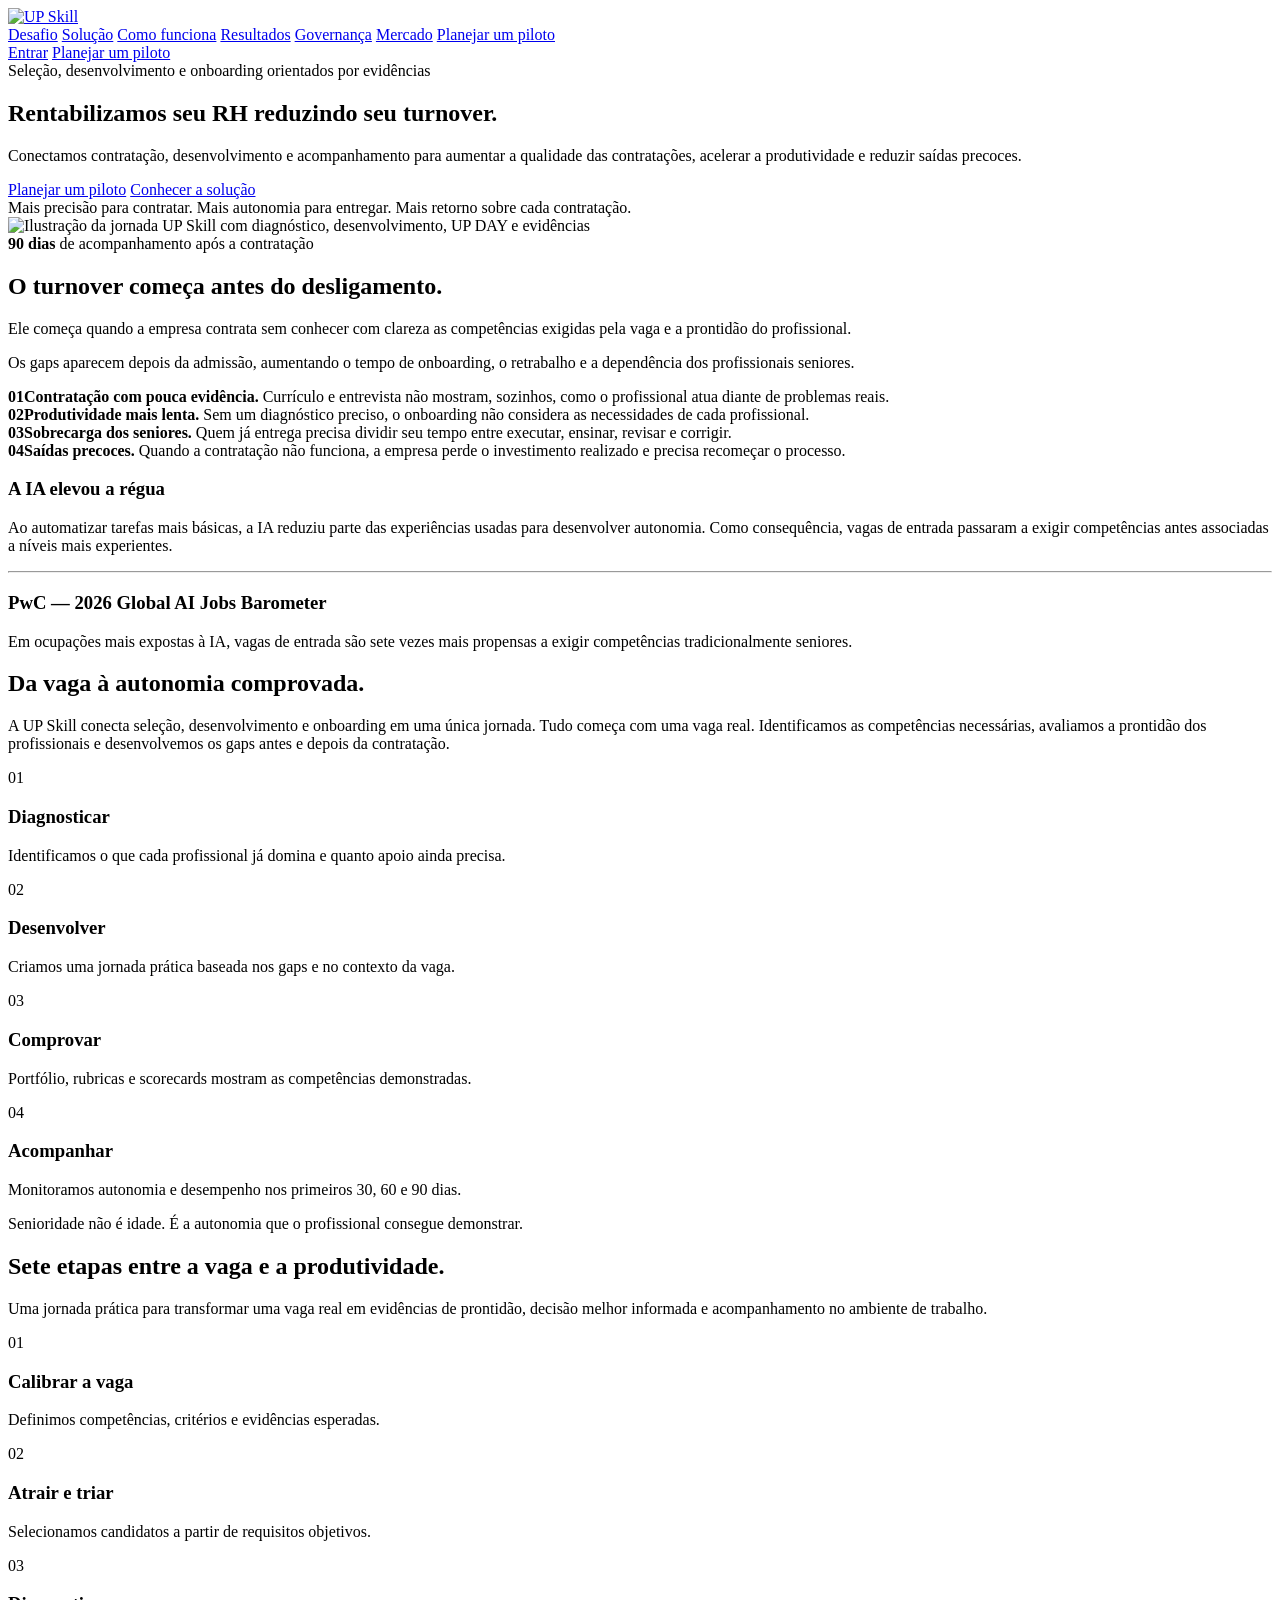
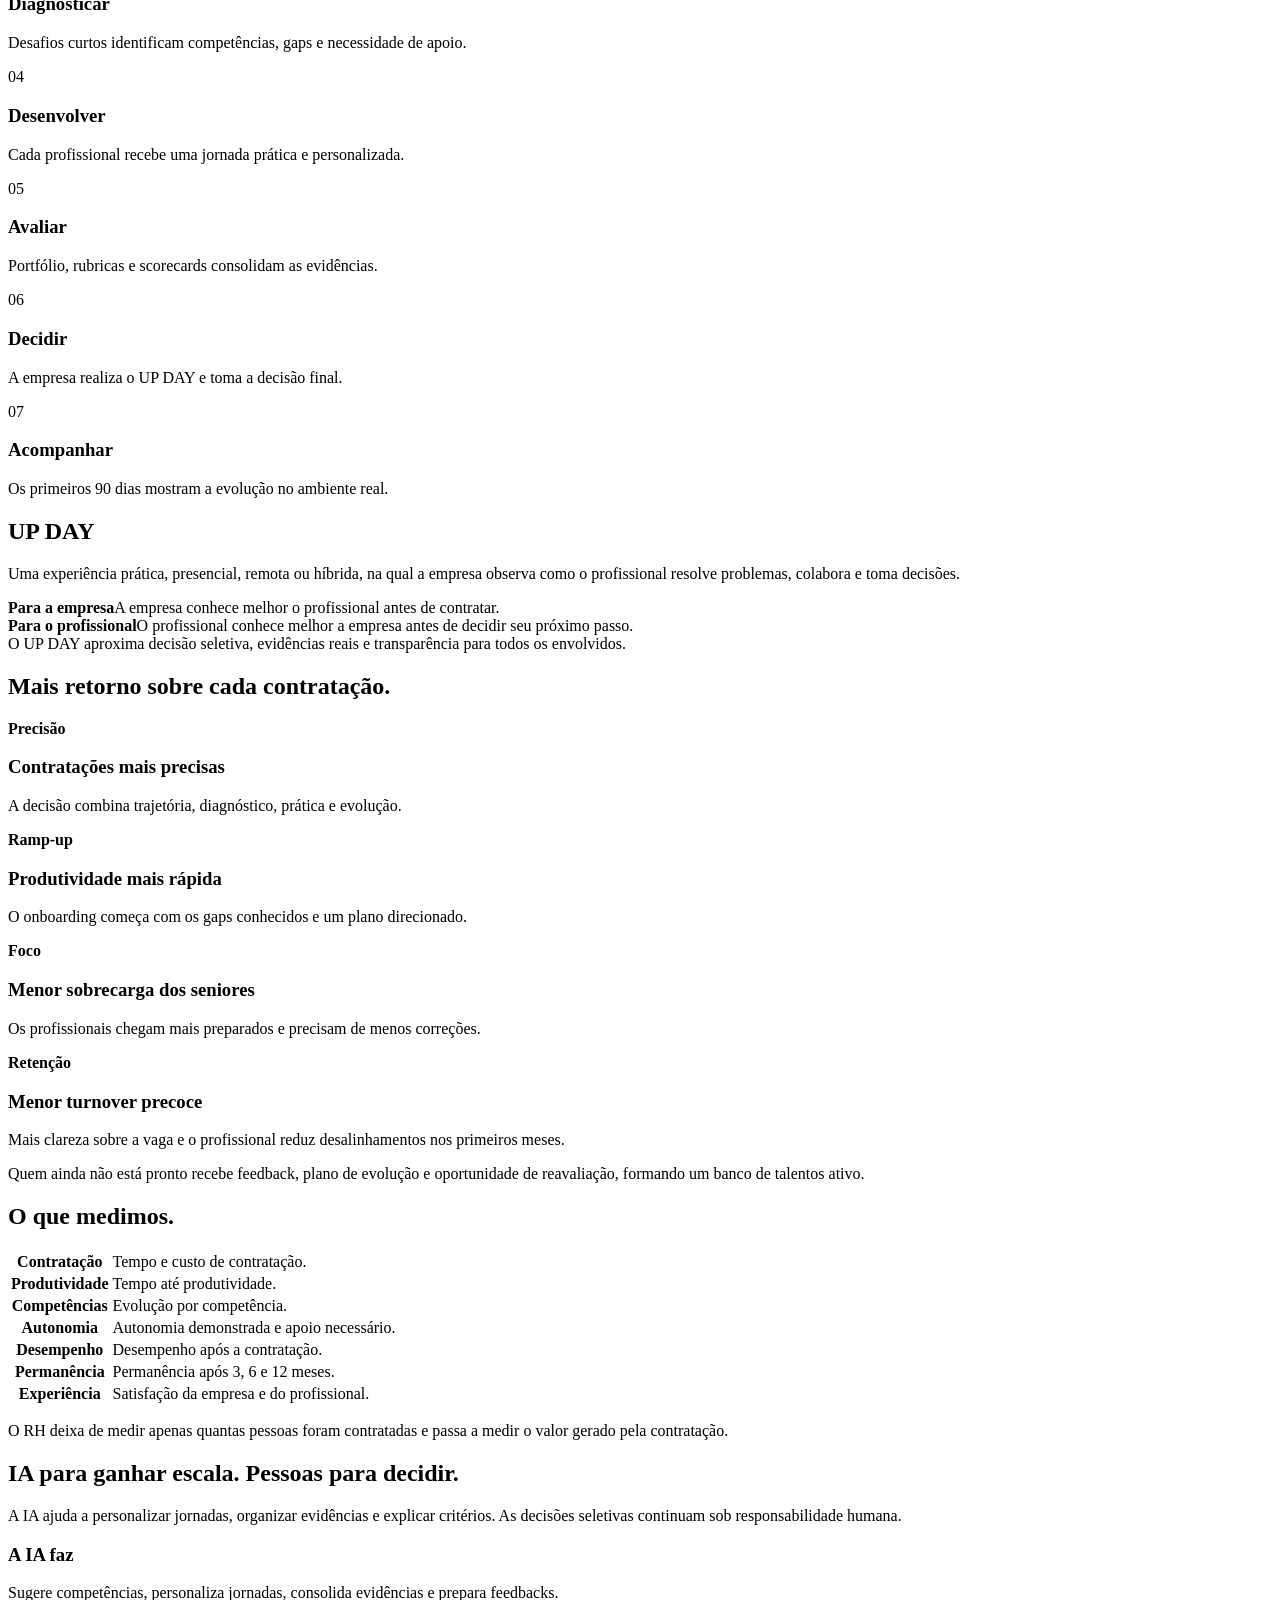
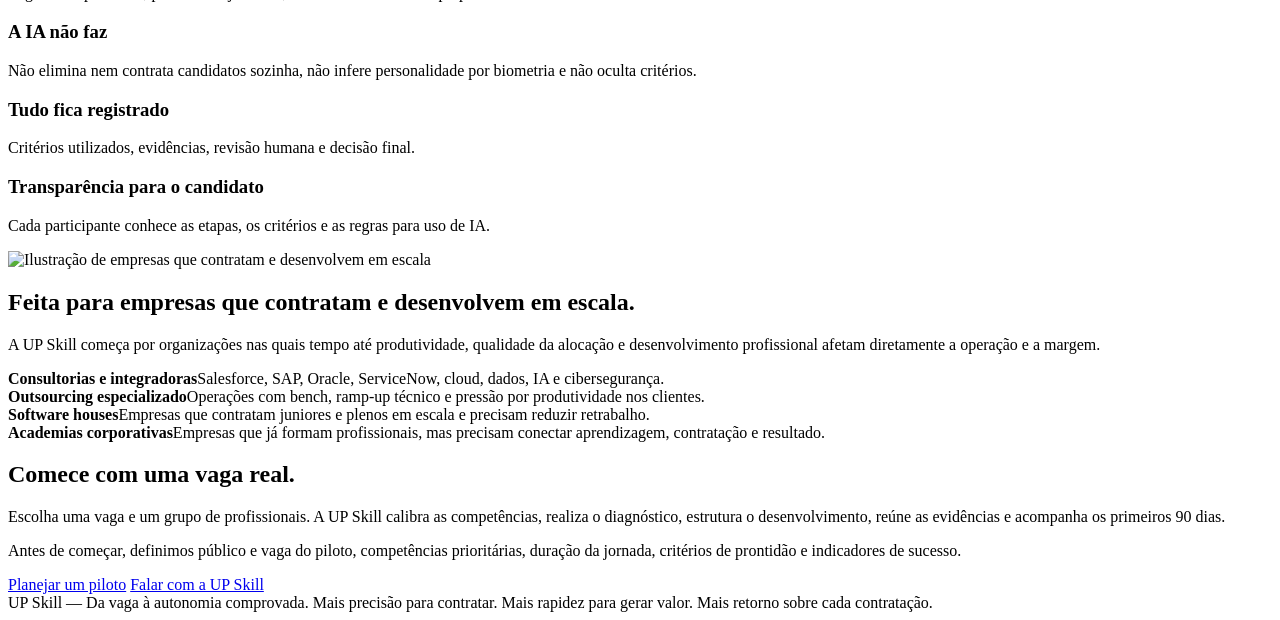
==== commit 2ab33565: "Update landing copy for B2B requirement" ====
--- a/site/index.html
+++ b/site/index.html
@@ -3,30 +3,32 @@
 <head>
   <meta charset="utf-8">
   <meta name="viewport" content="width=device-width, initial-scale=1">
-  <title>UP Skill | A jornada que forma o talento que a IA deixou de formar</title>
-  <meta name="description" content="A IA automatizou as tarefas que preparavam profissionais em início de carreira. A UP Skill reconstrói essas experiências em uma jornada ligada a vagas reais: diagnóstico, academia aplicada, evidências de prontidão, UP DAY e acompanhamento de ramp-up.">
-  <meta property="og:title" content="UP Skill — Potencial que se prova em vaga real">
-  <meta property="og:description" content="Diagnóstico, prática aplicada, evidências auditáveis e UP DAY. Uma jornada que reduz risco de contratação e devolve ao mercado o degrau de entrada que a IA absorveu.">
+  <title>UP Skill | Seleção, desenvolvimento e onboarding orientados por evidências</title>
+  <meta name="description" content="A UP Skill conecta seleção, desenvolvimento e onboarding para aumentar a qualidade das contratações, acelerar produtividade e reduzir saídas precoces com evidências de autonomia.">
+  <meta property="og:title" content="UP Skill — Da vaga à autonomia comprovada">
+  <meta property="og:description" content="Diagnóstico, desenvolvimento, evidências, UP DAY e acompanhamento de 90 dias para gerar mais retorno sobre cada contratação.">
   <meta property="og:type" content="website">
-  <link rel="icon" href="/upskills-logo.svg" type="image/svg+xml">
-  <link rel="stylesheet" href="/styles.css?v=5">
+  <link rel="icon" href="/assets/upskill-logo-gabriele-20260823.png" type="image/png">
+  <link rel="stylesheet" href="/styles.css?v=6">
 </head>
 <body>
   <header class="site-header">
     <div class="container nav">
       <a class="logo" href="#top" aria-label="UP Skill">
-        <img src="/upskills-logo.svg" alt="UP Skill">
+        <img src="/assets/upskill-logo-gabriele-20260823.png" alt="UP Skill">
       </a>
       <nav class="nav-links" aria-label="Navegação principal">
-        <a href="#problema">Problema</a>
+        <a href="#desafio">Desafio</a>
         <a href="#solucao">Solução</a>
-        <a href="#jornada">Jornada</a>
-        <a href="#evidencias">Evidências</a>
+        <a href="#como-funciona">Como funciona</a>
+        <a href="#resultados">Resultados</a>
+        <a href="#governanca">Governança</a>
         <a href="#mercado">Mercado</a>
+        <a href="#piloto">Planejar um piloto</a>
       </nav>
       <div class="nav-actions" aria-label="Ações principais">
         <a class="button secondary" href="/login">Entrar</a>
-        <a class="button" href="mailto:brahmatechbot@gmail.com?subject=Quero%20falar%20com%20a%20UP%20Skill">Falar com a UP Skill</a>
+        <a class="button" href="mailto:brahmatechbot@gmail.com?subject=Piloto%20UP%20Skill">Planejar um piloto</a>
       </div>
     </div>
   </header>
@@ -35,138 +37,140 @@
     <section class="hero">
       <div class="container hero-grid">
         <div class="hero-copy reveal">
-          <span class="kicker">Formação, prontidão e contratação para tecnologia</span>
-          <h1>A IA automatizou o primeiro degrau da carreira.</h1>
-          <p class="lead">Com ele, foram embora as tarefas em que profissionais aprendiam, erravam em segurança e provavam potencial. A UP Skill reconstrói essas experiências em uma jornada ligada a vagas reais e entrega evidências de prontidão, não currículos.</p>
+          <span class="kicker">Seleção, desenvolvimento e onboarding orientados por evidências</span>
+          <h1>Rentabilizamos seu RH reduzindo seu turnover.</h1>
+          <p class="lead">Conectamos contratação, desenvolvimento e acompanhamento para aumentar a qualidade das contratações, acelerar a produtividade e reduzir saídas precoces.</p>
           <div class="hero-actions">
             <a class="button" href="mailto:brahmatechbot@gmail.com?subject=Piloto%20UP%20Skill">Planejar um piloto</a>
-            <a class="button secondary" href="#jornada">Ver a jornada</a>
+            <a class="button secondary" href="#solucao">Conhecer a solução</a>
           </div>
           <div class="hero-alternatives" aria-label="Mensagens de apoio">
-            <span>Potencial não se declara. Se comprova.</span>
-            <span>A vaga de entrada mudou. A formação não.</span>
-            <span>Onde o júnior volta a ter onde aprender.</span>
+            <span>Mais precisão para contratar.</span>
+            <span>Mais autonomia para entregar.</span>
+            <span>Mais retorno sobre cada contratação.</span>
           </div>
         </div>
         <div class="hero-panel reveal" aria-label="Visual de apresentação da jornada UP Skill">
           <div class="hero-photo">
-            <img src="/assets/hero-upskills-context.svg" alt="Ilustração da jornada UP Skill com diagnóstico, academia aplicada, UP DAY e evidências">
+            <img src="/assets/hero-upskills-context.svg" alt="Ilustração da jornada UP Skill com diagnóstico, desenvolvimento, UP DAY e evidências">
           </div>
           <div class="metric-card">
             <strong>90 dias</strong>
-            <span>de acompanhamento após a contratação, com dados, checkpoints e evidências de autonomia</span>
-          </div>
-        </div>
-      </div>
-    </section>
-
-    <section id="problema" class="section-tight">
+            <span>de acompanhamento após a contratação</span>
+          </div>
+        </div>
+      </div>
+    </section>
+
+    <section id="desafio" class="section-tight">
       <div class="container problem-grid">
         <article class="problem-main reveal">
-          <h2 class="section-title">O degrau de entrada sumiu — e a régua subiu.</h2>
-          <p>Consultorias e empresas de tecnologia adotaram IA para ganhar produtividade. Ao automatizar tarefas basilares, também eliminaram o espaço protegido em que juniores praticavam, erravam e mostravam evolução.</p>
-          <p>O resultado não é apenas “menos vagas”. É uma vaga de entrada que passou a exigir julgamento, autonomia e decisão — competências que antes se construíam justamente naquelas tarefas.</p>
-          <div class="problem-list" aria-label="Efeitos da elevação da régua de entrada">
-            <div class="problem-item"><b>01</b><span><strong>A régua de entrada subiu.</strong> Profissionais são contratados como juniores e cobrados como plenos, sem terem tido as experiências que formam autonomia.</span></div>
-            <div class="problem-item"><b>02</b><span><strong>Aprender virou responsabilidade informal do sênior.</strong> Quem já entrega passa a revisar e ensinar nos intervalos, aumentando interrupções, retrabalho e insatisfação.</span></div>
-            <div class="problem-item"><b>03</b><span><strong>A empresa mede entrega, não evolução.</strong> O gap só aparece na avaliação de desempenho, quando já custou margem, prazo e confiança do cliente.</span></div>
-            <div class="problem-item"><b>04</b><span><strong>O pipeline futuro encolhe.</strong> Menos profissionais sendo formados hoje significa menos plenos, seniores e lideranças amanhã.</span></div>
+          <h2 class="section-title">O turnover começa antes do desligamento.</h2>
+          <p>Ele começa quando a empresa contrata sem conhecer com clareza as competências exigidas pela vaga e a prontidão do profissional.</p>
+          <p>Os gaps aparecem depois da admissão, aumentando o tempo de onboarding, o retrabalho e a dependência dos profissionais seniores.</p>
+          <div class="problem-list" aria-label="Principais desafios da contratação e do onboarding">
+            <div class="problem-item"><b>01</b><span><strong>Contratação com pouca evidência.</strong> Currículo e entrevista não mostram, sozinhos, como o profissional atua diante de problemas reais.</span></div>
+            <div class="problem-item"><b>02</b><span><strong>Produtividade mais lenta.</strong> Sem um diagnóstico preciso, o onboarding não considera as necessidades de cada profissional.</span></div>
+            <div class="problem-item"><b>03</b><span><strong>Sobrecarga dos seniores.</strong> Quem já entrega precisa dividir seu tempo entre executar, ensinar, revisar e corrigir.</span></div>
+            <div class="problem-item"><b>04</b><span><strong>Saídas precoces.</strong> Quando a contratação não funciona, a empresa perde o investimento realizado e precisa recomeçar o processo.</span></div>
           </div>
         </article>
         <aside class="problem-side reveal">
-          <h3>O paradoxo</h3>
-          <p>A IA aumenta a produtividade individual no curto prazo. Mas, se ocupa o espaço de aprendizagem sem uma nova jornada de formação, reduz a capacidade da empresa de produzir profissionais experientes no longo prazo.</p>
+          <h3>A IA elevou a régua</h3>
+          <p>Ao automatizar tarefas mais básicas, a IA reduziu parte das experiências usadas para desenvolver autonomia. Como consequência, vagas de entrada passaram a exigir competências antes associadas a níveis mais experientes.</p>
           <hr>
-          <h3>O que medimos</h3>
-          <p>Tempo entre contratação e geração de valor, combinado com autonomia demonstrada e permanência após a alocação.</p>
+          <h3>PwC — 2026 Global AI Jobs Barometer</h3>
+          <p>Em ocupações mais expostas à IA, vagas de entrada são sete vezes mais propensas a exigir competências tradicionalmente seniores.</p>
         </aside>
       </div>
     </section>
 
-    <section id="evidencias">
-      <div class="container">
-        <h2 class="section-title reveal">Não é percepção. É o que os dados mostram.</h2>
-        <p class="section-copy reveal">Dados de mercado sustentam a urgência de reconstruir o degrau de entrada com prática, evidência e decisão humana.</p>
-        <div class="evidence-grid">
-          <article class="evidence-card reveal"><strong>29,6%</strong><h3>da população ocupada</h3><p>Cerca de 30 milhões de trabalhadores brasileiros estavam, no 3º trimestre de 2025, em profissões com algum grau de exposição à IA generativa. Os efeitos negativos sobre ocupação e renda se concentraram na faixa de 18 a 29 anos. <em>FGV IBRE</em></p></article>
-          <article class="evidence-card reveal"><strong>+35%</strong><h3>desde 2019</h3><p>Crescimento das funções de entrada expostas à IA que passaram a exigir competências antes associadas a profissionais experientes: julgamento, criatividade, liderança e decisão. <em>PwC — AI Jobs Barometer 2026</em></p></article>
-          <article class="evidence-card reveal"><strong>37%</strong><h3>dos jovens trabalhadores</h3><p>Estão, globalmente, em ocupações com exposição média ou alta à transformação provocada pela IA. As áreas críticas são primeiro emprego, desenho das funções, pipeline e alinhamento educacional. <em>World Economic Forum</em></p></article>
-          <article class="evidence-card reveal"><strong>49%</strong><h3>apontam falta de experiência</h3><p>Principal barreira para conseguir trabalho em pesquisa com 1.816 jovens brasileiros. Plano de carreira aparece entre os principais critérios de escolha, citado por 31%. <em>Fundação Itaú / Datafolha</em></p></article>
-        </div>
-        <p class="section-copy evidence-close reveal">No Brasil, o desemprego entre 18 e 24 anos foi de 11,7% no 2º trimestre de 2026, contra 5,4% na média geral. O jovem sai mais, mas se recoloca menos. Parte permanece na empresa sem evoluir — e esse turnover silencioso não aparece em nenhum indicador de desligamento.</p>
-      </div>
-    </section>
-
     <section id="solucao" class="section-tight">
       <div class="container">
-        <h2 class="section-title reveal">Não é capacitação. É a experiência profissional reconstruída.</h2>
-        <p class="section-copy reveal">Curso não gera prontidão. Conclusão de conteúdo não é evidência de autonomia. A UP Skill parte de uma vaga real, monta a jornada a partir dos gaps daquele contexto e registra o que o profissional efetivamente consegue fazer — com quanto apoio, em quanto tempo e com qual qualidade.</p>
+        <h2 class="section-title reveal">Da vaga à autonomia comprovada.</h2>
+        <p class="section-copy reveal">A UP Skill conecta seleção, desenvolvimento e onboarding em uma única jornada. Tudo começa com uma vaga real. Identificamos as competências necessárias, avaliamos a prontidão dos profissionais e desenvolvemos os gaps antes e depois da contratação.</p>
         <div class="modules">
-          <article class="module reveal">
-            <div class="module-number">01</div>
-            <h3>Academia orientada pela vaga</h3>
-            <p>A trilha nasce do diagnóstico e das competências que aquela vaga exige de verdade. Conteúdo dominado é dispensado por evidência; o que falta vira prática.</p>
-          </article>
-          <article class="module reveal">
-            <div class="module-number">02</div>
-            <h3>Desafios e laboratórios</h3>
-            <p>Entregas individuais e colaborativas em ambiente controlado, com tutor de IA que provoca raciocínio em vez de entregar resposta pronta. O apoio recebido é registrado.</p>
-          </article>
-          <article class="module reveal">
-            <div class="module-number">03</div>
-            <h3>Evidências auditáveis</h3>
-            <p>Portfólio, rubricas e scorecards por competência. Cada nota aponta a fonte, a versão do instrumento e o avaliador responsável.</p>
-          </article>
-          <article class="module reveal">
-            <div class="module-number">04</div>
-            <h3>UP DAY</h3>
-            <p>Imersão presencial, remota ou híbrida com a empresa. Comportamentos observáveis são registrados em rubrica — e o candidato também avalia se quer estar ali.</p>
-          </article>
-        </div>
-      </div>
-    </section>
-
-    <section id="jornada">
-      <div class="container">
-        <h2 class="section-title reveal">Da vaga à autonomia comprovada.</h2>
-        <p class="section-copy reveal">Sete etapas. Decisão humana em todos os pontos seletivos.</p>
+          <article class="module reveal"><div class="module-number">01</div><h3>Diagnosticar</h3><p>Identificamos o que cada profissional já domina e quanto apoio ainda precisa.</p></article>
+          <article class="module reveal"><div class="module-number">02</div><h3>Desenvolver</h3><p>Criamos uma jornada prática baseada nos gaps e no contexto da vaga.</p></article>
+          <article class="module reveal"><div class="module-number">03</div><h3>Comprovar</h3><p>Portfólio, rubricas e scorecards mostram as competências demonstradas.</p></article>
+          <article class="module reveal"><div class="module-number">04</div><h3>Acompanhar</h3><p>Monitoramos autonomia e desempenho nos primeiros 30, 60 e 90 dias.</p></article>
+        </div>
+        <p class="section-copy evidence-close reveal">Senioridade não é idade. É a autonomia que o profissional consegue demonstrar.</p>
+      </div>
+    </section>
+
+    <section id="como-funciona">
+      <div class="container">
+        <h2 class="section-title reveal">Sete etapas entre a vaga e a produtividade.</h2>
+        <p class="section-copy reveal">Uma jornada prática para transformar uma vaga real em evidências de prontidão, decisão melhor informada e acompanhamento no ambiente de trabalho.</p>
         <div class="journey">
-          <article class="journey-card reveal"><span>01</span><h3>Calibrar a vaga</h3><p>A necessidade vira matriz de competências, evidências esperadas e critérios explícitos. A IA sugere; o gestor aprova. <strong>Resultado: vaga calibrada.</strong></p></article>
-          <article class="journey-card reveal"><span>02</span><h3>Atrair e triar</h3><p>Candidatura de baixo atrito, consentimentos claros e requisitos objetivos. Currículo nunca é fonte única de rejeição. <strong>Resultado: candidatos elegíveis.</strong></p></article>
-          <article class="journey-card reveal"><span>03</span><h3>Diagnosticar</h3><p>Desafios curtos mapeiam nível atual, potencial de aprendizagem e gaps relevantes. Falha técnica não vira baixo desempenho. <strong>Resultado: mapa de competências.</strong></p></article>
-          <article class="journey-card reveal"><span>04</span><h3>Desenvolver</h3><p>Trilha individual a partir dos gaps, com conteúdo aplicado, laboratórios, checkpoints e simulação final integrada. <strong>Resultado: evidências de evolução.</strong></p></article>
-          <article class="journey-card reveal"><span>05</span><h3>Decidir</h3><p>Comitê humano compara o candidato à régua da vaga. A IA consolida e explica; a decisão tem responsável e justificativa. <strong>Resultado: próximo caminho definido.</strong></p></article>
-          <article class="journey-card reveal"><span>06</span><h3>Aproximar ou evoluir</h3><p>Quem tem aderência vai para UP DAY e entrevista. Quem ainda não tem recebe feedback, plano de evolução e reavaliação. <strong>Resultado: contratação ou desenvolvimento.</strong></p></article>
-          <article class="journey-card reveal"><span>07</span><h3>Acompanhar</h3><p>Plano de 30, 60 e 90 dias a partir das evidências da seleção. Autonomia e desempenho retroalimentam a próxima vaga. <strong>Resultado: qualidade medida.</strong></p></article>
-        </div>
-      </div>
-    </section>
-
-    <section id="valor" class="section-tight">
+          <article class="journey-card reveal"><span>01</span><h3>Calibrar a vaga</h3><p>Definimos competências, critérios e evidências esperadas.</p></article>
+          <article class="journey-card reveal"><span>02</span><h3>Atrair e triar</h3><p>Selecionamos candidatos a partir de requisitos objetivos.</p></article>
+          <article class="journey-card reveal"><span>03</span><h3>Diagnosticar</h3><p>Desafios curtos identificam competências, gaps e necessidade de apoio.</p></article>
+          <article class="journey-card reveal"><span>04</span><h3>Desenvolver</h3><p>Cada profissional recebe uma jornada prática e personalizada.</p></article>
+          <article class="journey-card reveal"><span>05</span><h3>Avaliar</h3><p>Portfólio, rubricas e scorecards consolidam as evidências.</p></article>
+          <article class="journey-card reveal"><span>06</span><h3>Decidir</h3><p>A empresa realiza o UP DAY e toma a decisão final.</p></article>
+          <article class="journey-card reveal"><span>07</span><h3>Acompanhar</h3><p>Os primeiros 90 dias mostram a evolução no ambiente real.</p></article>
+        </div>
+      </div>
+    </section>
+
+    <section class="section-tight">
       <div class="container split-section">
         <div class="reveal">
-          <h2 class="section-title">Ninguém sai de mãos vazias.</h2>
-          <p class="section-copy">Em um processo tradicional, o candidato não aprovado recebe um e-mail e some. Perde-se o investimento de atração, o relacionamento e a chance de contratá-lo daqui a seis meses, já pronto.</p>
+          <h2 class="section-title">UP DAY</h2>
+          <p class="section-copy">Uma experiência prática, presencial, remota ou híbrida, na qual a empresa observa como o profissional resolve problemas, colabora e toma decisões.</p>
         </div>
         <div class="value-list reveal">
-          <div><strong>Feedback específico</strong><span>Ancorado em evidências revisadas por avaliador: pontos fortes, gaps e exemplos concretos, sem inferências não sustentadas.</span></div>
-          <div><strong>Plano de Evolução Profissional</strong><span>Objetivos, atividades e o que precisa demonstrar para ser reavaliado.</span></div>
-          <div><strong>Caminhos de desenvolvimento</strong><span>Internos ou com escolas parceiras, sempre com relação comercial declarada. Comprar curso não garante avanço.</span></div>
-          <div><strong>Banco de talentos vivo</strong><span>Controle total sobre disponibilidade, preferências e permanência.</span></div>
-          <aside>Para a empresa, isso significa um funil que não se esvazia: cada processo alimenta um banco de profissionais que continuam evoluindo e podem ser reavaliados para a próxima vaga.</aside>
-        </div>
+          <div><strong>Para a empresa</strong><span>A empresa conhece melhor o profissional antes de contratar.</span></div>
+          <div><strong>Para o profissional</strong><span>O profissional conhece melhor a empresa antes de decidir seu próximo passo.</span></div>
+          <aside>O UP DAY aproxima decisão seletiva, evidências reais e transparência para todos os envolvidos.</aside>
+        </div>
+      </div>
+    </section>
+
+    <section id="resultados">
+      <div class="container">
+        <h2 class="section-title reveal">Mais retorno sobre cada contratação.</h2>
+        <div class="evidence-grid">
+          <article class="evidence-card reveal"><strong>Precisão</strong><h3>Contratações mais precisas</h3><p>A decisão combina trajetória, diagnóstico, prática e evolução.</p></article>
+          <article class="evidence-card reveal"><strong>Ramp-up</strong><h3>Produtividade mais rápida</h3><p>O onboarding começa com os gaps conhecidos e um plano direcionado.</p></article>
+          <article class="evidence-card reveal"><strong>Foco</strong><h3>Menor sobrecarga dos seniores</h3><p>Os profissionais chegam mais preparados e precisam de menos correções.</p></article>
+          <article class="evidence-card reveal"><strong>Retenção</strong><h3>Menor turnover precoce</h3><p>Mais clareza sobre a vaga e o profissional reduz desalinhamentos nos primeiros meses.</p></article>
+        </div>
+        <p class="section-copy evidence-close reveal">Quem ainda não está pronto recebe feedback, plano de evolução e oportunidade de reavaliação, formando um banco de talentos ativo.</p>
+      </div>
+    </section>
+
+    <section id="indicadores" class="section-tight">
+      <div class="container">
+        <h2 class="section-title reveal">O que medimos.</h2>
+        <div class="indicator-table reveal" role="region" aria-label="Indicadores medidos pela plataforma" tabindex="0">
+          <table>
+            <tbody>
+              <tr><th>Contratação</th><td>Tempo e custo de contratação.</td></tr>
+              <tr><th>Produtividade</th><td>Tempo até produtividade.</td></tr>
+              <tr><th>Competências</th><td>Evolução por competência.</td></tr>
+              <tr><th>Autonomia</th><td>Autonomia demonstrada e apoio necessário.</td></tr>
+              <tr><th>Desempenho</th><td>Desempenho após a contratação.</td></tr>
+              <tr><th>Permanência</th><td>Permanência após 3, 6 e 12 meses.</td></tr>
+              <tr><th>Experiência</th><td>Satisfação da empresa e do profissional.</td></tr>
+            </tbody>
+          </table>
+        </div>
+        <p class="section-copy evidence-close reveal">O RH deixa de medir apenas quantas pessoas foram contratadas e passa a medir o valor gerado pela contratação.</p>
       </div>
     </section>
 
     <section id="governanca">
       <div class="container">
-        <h2 class="section-title reveal">IA que estrutura. Pessoas que decidem.</h2>
-        <p class="section-copy reveal">Usamos IA em quase todas as etapas — e explicamos exatamente onde, como e com qual supervisão.</p>
+        <h2 class="section-title reveal">IA para ganhar escala. Pessoas para decidir.</h2>
+        <p class="section-copy reveal">A IA ajuda a personalizar jornadas, organizar evidências e explicar critérios. As decisões seletivas continuam sob responsabilidade humana.</p>
         <div class="governance-grid">
-          <article class="governance-card reveal"><h3>A IA faz</h3><p>Sugere competências e desafios, personaliza a trilha, consolida evidências, redige rascunhos de feedback, aponta divergências entre avaliadores e explica critérios de matching.</p></article>
-          <article class="governance-card reveal"><h3>A IA nunca faz</h3><p>Elimina ou contrata sozinha, infere emoção, personalidade ou “fit cultural” por biometria, oculta critérios ou prioriza curso por comissão sem transparência.</p></article>
-          <article class="governance-card reveal"><h3>Sempre registrado</h3><p>Modelo, versão, política aplicada, entrada relevante, saída, revisão humana e decisão final. Toda decisão seletiva é rastreável e auditável.</p></article>
-          <article class="governance-card reveal"><h3>Sempre acessível</h3><p>O candidato conhece etapas, duração estimada, uso de IA permitido em cada atividade e pode contestar dados incorretos. Adaptações de acessibilidade não reduzem nota.</p></article>
+          <article class="governance-card reveal"><h3>A IA faz</h3><p>Sugere competências, personaliza jornadas, consolida evidências e prepara feedbacks.</p></article>
+          <article class="governance-card reveal"><h3>A IA não faz</h3><p>Não elimina nem contrata candidatos sozinha, não infere personalidade por biometria e não oculta critérios.</p></article>
+          <article class="governance-card reveal"><h3>Tudo fica registrado</h3><p>Critérios utilizados, evidências, revisão humana e decisão final.</p></article>
+          <article class="governance-card reveal"><h3>Transparência para o candidato</h3><p>Cada participante conhece as etapas, os critérios e as regras para uso de IA.</p></article>
         </div>
       </div>
     </section>
@@ -174,48 +178,32 @@
     <section id="mercado" class="section-tight">
       <div class="container audience">
         <div class="audience-photo reveal">
-          <img src="/market-map.svg?v=2" alt="Ilustração do foco inicial em consultorias de tecnologia, conectando talentos, clientes e evidências de prontidão">
+          <img src="/market-map.svg?v=2" alt="Ilustração de empresas que contratam e desenvolvem em escala">
         </div>
         <div class="reveal">
-          <h2 class="section-title">Foco inicial: consultorias de tecnologia.</h2>
-          <p class="section-copy">É onde a dor é mais aguda. O desenvolvimento precisa acontecer ao mesmo tempo em que o profissional é alocado e faturado: o cliente espera produtividade desde o primeiro dia, o júnior precisa aprender sem comprometer a entrega e o sênior divide a capacidade entre entregar, revisar e ensinar.</p>
+          <h2 class="section-title">Feita para empresas que contratam e desenvolvem em escala.</h2>
+          <p class="section-copy">A UP Skill começa por organizações nas quais tempo até produtividade, qualidade da alocação e desenvolvimento profissional afetam diretamente a operação e a margem.</p>
           <div class="audience-list">
-            <div class="audience-row"><strong>Consultorias e integradoras</strong><span>Salesforce, SAP, Oracle, ServiceNow, cloud, dados, IA e cibersegurança. Contratação recorrente, formação em turmas e impacto direto na margem.</span></div>
-            <div class="audience-row"><strong>Outsourcing especializado</strong><span>Times com bench, ramp-up técnico e pressão constante por aprovação do cliente.</span></div>
-            <div class="audience-row"><strong>Software houses e fábricas de software</strong><span>Quem contrata juniores e plenos em escala e precisa reduzir retrabalho sem sobrecarregar os seniores.</span></div>
-          </div>
-        </div>
-      </div>
-    </section>
-
-    <section id="indicadores">
-      <div class="container">
-        <h2 class="section-title reveal">O que a plataforma mede.</h2>
-        <div class="indicator-table reveal" role="region" aria-label="Indicadores medidos pela plataforma" tabindex="0">
-          <table>
-            <tbody>
-              <tr><th>Funil</th><td>Candidatura → diagnóstico → academia → UP DAY → entrevista → contratação.</td></tr>
-              <tr><th>Eficiência</th><td>Tempo por etapa, horas de entrevista, custo e tempo de contratação.</td></tr>
-              <tr><th>Aprendizagem</th><td>Evolução de score, apoio necessário, conclusão e reavaliação.</td></tr>
-              <tr><th>Qualidade</th><td>Autonomia, desempenho e retenção em 3, 6 e 12 meses.</td></tr>
-              <tr><th>Experiência</th><td>Satisfação, clareza do feedback e abandono por etapa.</td></tr>
-              <tr><th>Equidade</th><td>Taxas por etapa, disparidades, acomodações e decisões revisadas.</td></tr>
-            </tbody>
-          </table>
-        </div>
-      </div>
-    </section>
-
-    <section>
+            <div class="audience-row"><strong>Consultorias e integradoras</strong><span>Salesforce, SAP, Oracle, ServiceNow, cloud, dados, IA e cibersegurança.</span></div>
+            <div class="audience-row"><strong>Outsourcing especializado</strong><span>Operações com bench, ramp-up técnico e pressão por produtividade nos clientes.</span></div>
+            <div class="audience-row"><strong>Software houses</strong><span>Empresas que contratam juniores e plenos em escala e precisam reduzir retrabalho.</span></div>
+            <div class="audience-row"><strong>Academias corporativas</strong><span>Empresas que já formam profissionais, mas precisam conectar aprendizagem, contratação e resultado.</span></div>
+          </div>
+        </div>
+      </div>
+    </section>
+
+    <section id="piloto">
       <div class="container">
         <div class="cta-box reveal">
           <div>
-            <h2>Comece por um piloto mensurável.</h2>
-            <p>Uma vaga real calibrada com o seu time. Um diagnóstico. Uma academia orientada àquele contexto. Portfólio de evidências, comitê de decisão e o primeiro UP DAY com a sua empresa.</p>
-            <p>Escopo, duração e critérios de sucesso definidos junto com você antes de começar.</p>
+            <h2>Comece com uma vaga real.</h2>
+            <p>Escolha uma vaga e um grupo de profissionais. A UP Skill calibra as competências, realiza o diagnóstico, estrutura o desenvolvimento, reúne as evidências e acompanha os primeiros 90 dias.</p>
+            <p>Antes de começar, definimos público e vaga do piloto, competências prioritárias, duração da jornada, critérios de prontidão e indicadores de sucesso.</p>
           </div>
           <div class="cta-actions">
             <a class="button" href="mailto:brahmatechbot@gmail.com?subject=Piloto%20UP%20Skill">Planejar um piloto</a>
+            <a class="button secondary" href="mailto:brahmatechbot@gmail.com?subject=Quero%20falar%20com%20a%20UP%20Skill">Falar com a UP Skill</a>
           </div>
         </div>
       </div>
@@ -224,8 +212,8 @@
 
   <footer class="footer">
     <div class="container footer-inner">
-      <span>UP Skill — A jornada que forma o talento que a IA deixou de formar.</span>
-      <span>Vaga real · Evidência antes da percepção · Decisão humana · Valor para todos.</span>
+      <span>UP Skill — Da vaga à autonomia comprovada.</span>
+      <span>Mais precisão para contratar. Mais rapidez para gerar valor. Mais retorno sobre cada contratação.</span>
     </div>
   </footer>
   <script src="https://code.jquery.com/jquery-4.0.0.min.js" defer></script>
